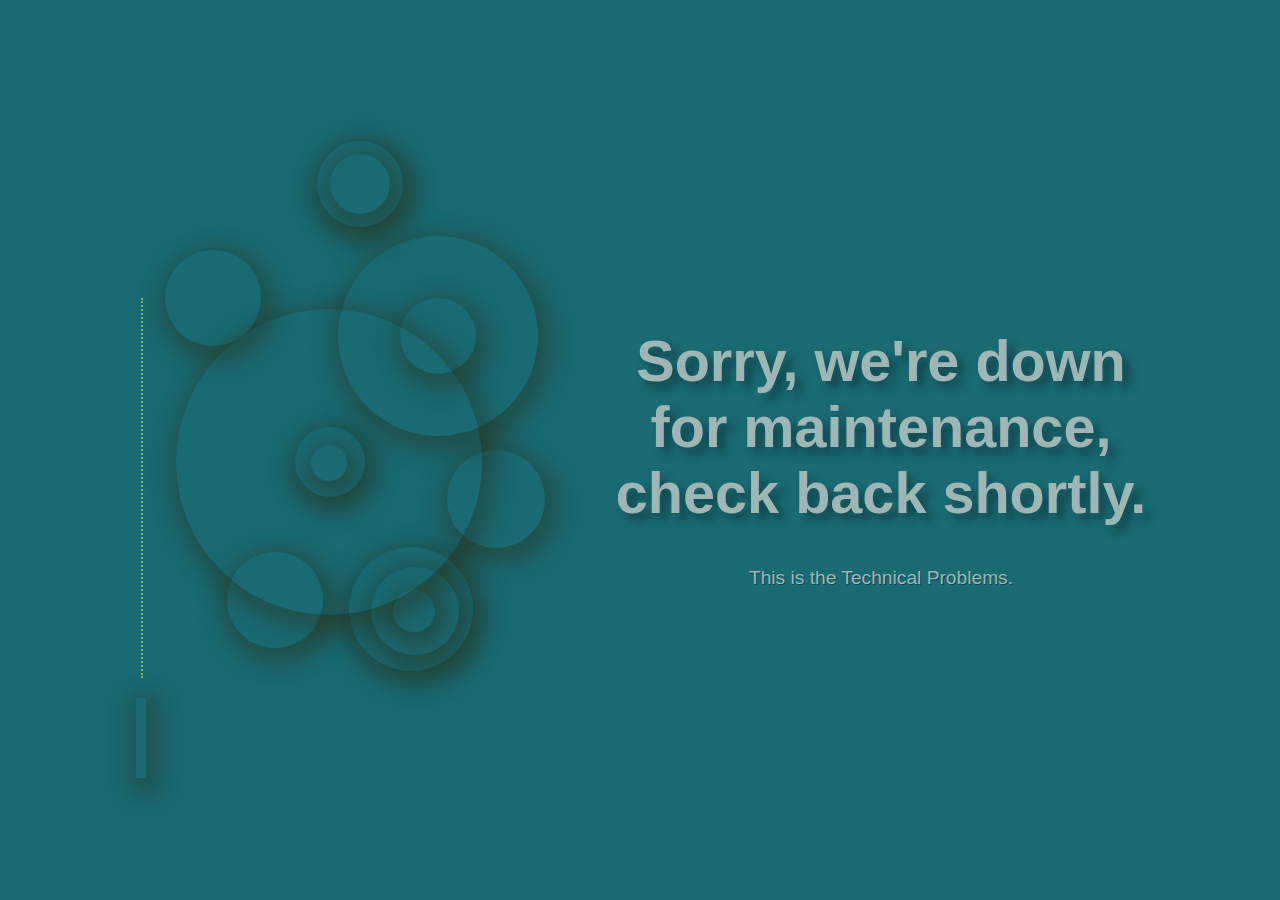
==== index.html @ 6f55f351 "Change whole website" ====
<!doctype html>
<html> 
<head> 
	<meta charset="utf-8" />
	<title>Technical works</title>
	<link href='http://fonts.googleapis.com/css?family=Anton' rel='stylesheet' type='text/css'>
	<style type="text/css">
		body{
	margin:0px;
	padding:0px;
	overflow:hidden;
	background: #196a73; /* Old browsers */
	background-image:url(https://labs.maryna.me/gears-system/noise.gif);
	height:100%;
}
#level{
	width:100%;
	height:1px;
	position:absolute;
	top:50%;
}
#content{
	text-align:center;
	margin-top:-327px;
}
#gears{
	width:478px;
	height:655px;
	position:relative;
	display:inline-block;
	vertical-align:middle;
}
#gears-static{
	background:url(https://labs.maryna.me/gears-system/gears.png) no-repeat -363px -903px;
	width:329px;
	height:602px;
	position:absolute;
	bottom:5px;
	right:0px;
	opacity:0.4;
}
#title{
	vertical-align:middle;
	color:#9EB7B5;
	width:43%;
	display:inline-block;
}
#title h1{
	font-family: 'PTSansNarrowBold', sans-serif;
	font-size:3.6em;
	text-shadow:rgba(0, 0, 0, 0.36) 7px 7px 10px;
}
#title p{
	font-family: sans-serif;
	font-size:1.2em;
	line-height:148%;
	text-shadow:rgba(0, 0, 0, 0.36) 1px 1px 0px;
}

.shadow{
	-webkit-box-shadow: 4px 7px 25px 10px rgba(43, 36, 0, 0.36);
	-moz-box-shadow: 4px 7px 25px 10px rgba(43, 36, 0, 0.36);
	box-shadow: 4px 7px 25px 10px rgba(43, 36, 0, 0.36);
}

/*gear-system-1*/
#gear15{
	background: url(https://labs.maryna.me/gears-system/gears.png) no-repeat 0 -993px; 
	width: 321px; 
	height: 321px;
	position:absolute;
	left:45px;
	top:179px;
	
	-webkit-animation: rotate-back 24000ms linear infinite;
	-moz-animation: rotate-back 24000ms linear infinite;
	-ms-animation: rotate-back 24000ms linear infinite;
	animation: rotate-back 24000ms linear infinite;
}
#shadow15{
	width:306px;
	height:306px;
	-webkit-border-radius:153px;
	-moz-border-radius:153px;
	border-radius:153px;
	position:absolute;
	left:52px;
	top:186px;
}
#gear14{
	background: url(https://labs.maryna.me/gears-system/gears.png) no-repeat 0 -856px; 
	width: 87px; 
	height: 87px;
	position:absolute;
	left:162px;
	top:296px;
}
#shadow14{
	width:70px;
	height:70px;
	-webkit-border-radius:35px;
	-moz-border-radius:35px;
	border-radius:35px;
	position:absolute;
	left:171px;
	top:304px;
}
#gear13{
	background: url(https://labs.maryna.me/gears-system/gears.png) no-repeat 0 -744px; 
	width: 62px; 
	height: 62px; 
	position:absolute;
	left:174px;
	top:309px;
	
	-webkit-animation: rotate 8000ms linear infinite;
	-moz-animation: rotate 8000ms linear infinite;
	-ms-animation: rotate 8000ms linear infinite;
	animation: rotate 8000ms linear infinite;
}
#shadow13{
	width:36px;
	height:36px;
	-webkit-border-radius:18px;
	-moz-border-radius:18px;
	border-radius:18px;
	position:absolute;
	left:187px;
	top:322px;
}

/*gear-system-2*/
#gear10{
	background: url(https://labs.maryna.me/gears-system/gears.png) no-repeat 0 -184px;
	width: 122px; 
	height: 122px;
	position:absolute;
	left:175px;
	top:0;
	
	-webkit-animation: rotate-back 8000ms linear infinite;
	-moz-animation: rotate-back 8000ms linear infinite;
	-ms-animation: rotate-back 8000ms linear infinite;
	animation: rotate-back 8000ms linear infinite;
}
#shadow10{
	width:86px;
	height:86px;
	-webkit-border-radius:43px;
	-moz-border-radius:43px;
	border-radius:43px;
	position:absolute;
	left:193px;
	top:18px;
}
#gear3{
	background: url(https://labs.maryna.me/gears-system/gears.png) no-repeat 0 -1493px;
	width: 85px; 
	height: 84px;
	position:absolute;
	left:194px;
	top:19px;
	
	-webkit-animation: rotate 10000ms linear infinite;
	-moz-animation: rotate 10000ms linear infinite;
	-ms-animation: rotate 10000ms linear infinite;
	animation: rotate 10000ms linear infinite;
}
#shadow3{
	width:60px;
	height:60px;
	-webkit-border-radius:30px;
	-moz-border-radius:30px;
	border-radius:30px;
	position:absolute;
	left:206px;
	top:31px;
}

/*gear-system-3*/
#gear9{
	background: url(https://labs.maryna.me/gears-system/gears.png) no-repeat -371px -280px; 
	width: 234px; 
	height: 234px;
	position:absolute;
	left:197px;
	top:96px;
	
	-webkit-animation: rotate 12000ms linear infinite;
	-moz-animation: rotate 12000ms linear infinite;
	-ms-animation: rotate 12000ms linear infinite;
	animation: rotate 12000ms linear infinite;
}
#shadow9{
	width:200px;
	height:200px;
	-webkit-border-radius:100px;
	-moz-border-radius:100px;
	border-radius:100px;
	position:absolute;
	left:214px;
	top:113px;
}
#gear7{
	background: url(https://labs.maryna.me/gears-system/gears.png) no-repeat -371px 0; 
	width: 108px; 
	height: 108px;
	position:absolute;
	left:260px;
	top:159px;
	
	-webkit-animation: rotate-back 10000ms linear infinite;
	-moz-animation: rotate-back 10000ms linear infinite;
	-ms-animation: rotate-back 10000ms linear infinite;
	animation: rotate-back 10000ms linear infinite;
}
#shadow7{
	width:76px;
	height:76px;
	-webkit-border-radius:38px;
	-moz-border-radius: 38px;
	border-radius: 38px;
	position:absolute;
	left:276px;
	top:175px;
}

/*gear-system-4*/
#gear6{
	background: url(https://labs.maryna.me/gears-system/gears.png) no-repeat 0 -1931px; 
	width: 134px; 
	height: 134px;
	position:absolute;
	left:305px;
	bottom:212px;
	
	-webkit-animation: rotate-back 10000ms linear infinite;
	-moz-animation: rotate-back 10000ms linear infinite;
	-ms-animation: rotate-back 10000ms linear infinite;
	animation: rotate-back 10000ms linear infinite;
}
#shadow6{
	width:98px;
	height:98px;
	-webkit-border-radius:49px;
	-moz-border-radius: 49px;
	border-radius: 49px;
	position:absolute;
	left:323px;
	bottom:230px;
}
#gear4{
	background: url(https://labs.maryna.me/gears-system/gears.png) no-repeat 0 -1627px; 
	width: 69px; 
	height: 69px;
	position:absolute;
	left:337px;
	bottom:245px;
	
	-webkit-animation: rotate-back 10000ms linear infinite;
	-moz-animation: rotate-back 10000ms linear infinite;
	-ms-animation: rotate-back 10000ms linear infinite;
	animation: rotate-back 10000ms linear infinite;
}

/*gear-system-5*/
#gear12{
	background: url(https://labs.maryna.me/gears-system/gears.png) no-repeat 0 -530px; 
	width: 164px; 
	height: 164px;
	position:absolute;
	left:208px;
	bottom:85px;
	
	-webkit-animation: rotate 8000ms linear infinite;
	-moz-animation: rotate 8000ms linear infinite;
	-ms-animation: rotate 8000ms linear infinite;
	animation: rotate 8000ms linear infinite;
}
#shadow12{
	width:124px;
	height:124px;
	-webkit-border-radius:62px;
	-moz-border-radius:62px;
	border-radius:62px;
	position:absolute;
	left:225px;
	bottom:107px;
}
#gear11{
	background: url(https://labs.maryna.me/gears-system/gears.png) no-repeat 0 -356px; 
	width: 125px; 
	height: 124px;
	position:absolute;
	left:228px;
	bottom:105px;
	
	-webkit-animation: rotate-back 10000ms linear infinite;
	-moz-animation: rotate-back 10000ms linear infinite;
	-ms-animation: rotate-back 10000ms linear infinite;
	animation: rotate-back 10000ms linear infinite;
}
#shadow11{
	width:88px;
	height:88px;
	-webkit-border-radius:44px;
	-moz-border-radius:44px;
	border-radius:44px;
	position:absolute;
	left:247px;
	bottom:123px;
}
#gear8{
	background: url(https://labs.maryna.me/gears-system/gears.png) no-repeat -371px -158px; 
	width: 72px; 
	height: 72px;
	position:absolute;
	left:254px;
	bottom:131px;
	
	-webkit-animation: rotate 6000ms linear infinite;
	-moz-animation: rotate 6000ms linear infinite;
	-ms-animation: rotate 6000ms linear infinite;
	animation: rotate 6000ms linear infinite;
}
#shadow8{
	width:42px;
	height:42px;
	-webkit-border-radius:21px;
	-moz-border-radius: 21px;
	border-radius: 21px;
	position:absolute;
	left:269px;
	bottom:146px;
}

/*gear1*/
#gear1{
	background: url(https://labs.maryna.me/gears-system/gears.png) no-repeat 0 0; 
	width: 135px; 
	height: 134px;
	position:absolute;
	left:83px;
	bottom:111px;
	
	-webkit-animation: rotate-back 10000ms linear infinite;
	-moz-animation: rotate-back 10000ms linear infinite;
	-ms-animation: rotate-back 10000ms linear infinite;
	animation: rotate-back 10000ms linear infinite;
}
#shadow1{
	width:96px;
	height:96px;
	-webkit-border-radius:48px;
	-moz-border-radius:48px;
	border-radius:48px;
	position:absolute;
	left:103px;
	bottom:130px;
}

/*gear-system-6*/
#gear5{
	background: url(https://labs.maryna.me/gears-system/gears.png) no-repeat 0 -1746px; 
	width: 134px; 
	height: 135px;
	position:absolute;
	left:22px;
	top:108px;
	
	-webkit-animation: rotate 10000ms linear infinite alternate;
	-moz-animation: rotate 10000ms linear infinite alternate;
	-ms-animation: rotate 10000ms linear infinite alternate;
	animation: rotate 10000ms linear infinite alternate;
}
#shadow5{
	width:96px;
	height:96px;
	-webkit-border-radius:48px;
	-moz-border-radius:48px;
	border-radius:48px;
	position:absolute;
	left:41px;
	top:127px;
}
#gear2{
	background: url(https://labs.maryna.me/gears-system/gears.png) no-repeat 0 -1364px; 
	width: 80px; 
	height: 79px;
	position:absolute;
	left:49px;
	top:136px;
	
	-webkit-animation: rotate-back 10000ms linear infinite alternate;
	-moz-animation: rotate-back 10000ms linear infinite alternate;
	-ms-animation: rotate-back 10000ms linear infinite alternate;
	animation: rotate-back 10000ms linear infinite alternate;
}

/*weight*/
#weight{
	background: url(https://labs.maryna.me/gears-system/gears.png) no-repeat -371px -564px; 
	width: 34px; 
	height: 92px;
	position:absolute;
	left:1px;
	bottom:0;
	
	-webkit-animation: up 10000ms linear infinite alternate;
	-moz-animation: up 10000ms linear infinite alternate;
	-ms-animation: up 10000ms linear infinite alternate;
	animation: up 10000ms linear infinite alternate;
}
#shadowweight{
	width:10px;
	height:80px;
	position:absolute;
	left:12px;
	bottom:0px;
	
	-webkit-animation: up 10000ms linear infinite alternate;
	-moz-animation: up 10000ms linear infinite alternate;
	-ms-animation: up 10000ms linear infinite alternate;
	animation: up 10000ms linear infinite alternate;
}

/*chain*/
#chain-circle{
	background: url(https://labs.maryna.me/gears-system/gears.png) no-repeat -371px -706px; 
	width:146px; 
	height:147px;
	position:absolute;
	left:17px;
	top:102px;
	
	-webkit-animation: rotate 10000ms linear infinite alternate;
	-moz-animation: rotate 10000ms linear infinite alternate;
	-ms-animation: rotate 10000ms linear infinite alternate;
	animation: rotate 10000ms linear infinite alternate;
}
#chain{
	width:1px;
	height:380px;
	border-left:2px dotted #C8D94A;
	position:absolute;
	left:17px;
	top:175px;
	opacity:0.7;
	
	-webkit-animation: collapse 10000ms linear infinite alternate;
	-moz-animation: collapse 10000ms linear infinite alternate;
	-ms-animation: collapse 10000ms linear infinite alternate;
	animation: collapse 10000ms linear infinite alternate;
}

/*ANIMATIONS*/
/*rotate*/
@keyframes "rotate" {
 from {
    -webkit-transform: rotate(0deg);
   	-moz-transform: rotate(0deg);
   	-o-transform: rotate(0deg);
   	-ms-transform: rotate(0deg);
   	transform: rotate(0deg);
 }
 to {
    -webkit-transform: rotate(360deg);
   	-moz-transform: rotate(360deg);
   	-o-transform: rotate(360deg);
   	-ms-transform: rotate(360deg);
   	transform: rotate(360deg);
 }
}

@-moz-keyframes rotate {
 from {
   -moz-transform: rotate(0deg);
   transform: rotate(0deg);
 }
 to {
   -moz-transform: rotate(360deg);
   transform: rotate(360deg);
 }
}

@-webkit-keyframes "rotate" {
 from {
   -webkit-transform: rotate(0deg);
   transform: rotate(0deg);
 }
 to {
   -webkit-transform: rotate(360deg);
   transform: rotate(360deg);
 }
}

@-ms-keyframes "rotate" {
 from {
   -ms-transform: rotate(0deg);
   transform: rotate(0deg);
 }
 to {
   -ms-transform: rotate(360deg);
   transform: rotate(360deg);
 }
}

@-o-keyframes "rotate" {
 from {
   -o-transform: rotate(0deg);
   transform: rotate(0deg);
 }
 to {
   -o-transform: rotate(360deg);
   transform: rotate(360deg);
 }
}
/*rotate-back*/
@keyframes "rotate-back" {
 from {
    -webkit-transform: rotate(0deg);
   	-moz-transform: rotate(0deg);
   	-o-transform: rotate(0deg);
   	-ms-transform: rotate(0deg);
   	transform: rotate(0deg);
 }
 to {
    -webkit-transform: rotate(-360deg);
   	-moz-transform: rotate(-360deg);
   	-o-transform: rotate(-360deg);
   	-ms-transform: rotate(-360deg);
   	transform: rotate(-360deg);
 }
}

@-moz-keyframes rotate-back {
 from {
   -moz-transform: rotate(0deg);
   transform: rotate(0deg);
 }
 to {
   -moz-transform: rotate(-360deg);
   transform: rotate(-360deg);
 }
}

@-webkit-keyframes "rotate-back" {
 from {
   -webkit-transform: rotate(0deg);
   transform: rotate(0deg);
 }
 to {
   -webkit-transform: rotate(-360deg);
   transform: rotate(-360deg);
 }
}

@-ms-keyframes "rotate-back" {
 from {
   -ms-transform: rotate(0deg);
   transform: rotate(0deg);
 }
 to {
   -ms-transform: rotate(-360deg);
   transform: rotate(-360deg);
 }
}

@-o-keyframes "rotate-back" {
 from {
   -o-transform: rotate(0deg);
   transform: rotate(0deg);
 }
 to {
   -o-transform: rotate(-360deg);
   transform: rotate(-360deg);
 }
}
/*weight up*/
@keyframes "up" {
 from {
    bottom: 0px;
 }
 to {
    bottom: 340px;
 }
}

@-moz-keyframes up {
 from {
   bottom: 0px;
 }
 to {
   bottom: 340px;
 }
}

@-webkit-keyframes "up" {
 from {
   bottom: 0px;
 }
 to {
   bottom: 340px;
 }
}

@-ms-keyframes "up" {
 from {
   bottom: 0px;
 }
 to {
   bottom: 340px;
 }
}

@-o-keyframes "up" {
 from {
   bottom: 0px;
 }
 to {
   bottom: 340px;
 }
}
/*chain up and down*/
@keyframes "collapse" {
 from {
    height: 387px;
 }
 to {
    height: 48px;
 }
}

@-moz-keyframes collapse {
 from {
   height: 387px;
 }
 to {
   height: 48px;
 }
}

@-webkit-keyframes "collapse" {
 from {
   height: 387px;
 }
 to {
   height: 48px;
 }
}

@-ms-keyframes "collapse" {
 from {
   height: 387px;
 }
 to {
   height: 48px;
 }
}

@-o-keyframes "collapse" {
 from {
   height: 387px;
 }
 to {
   height: 48px;
 }
}

/* Generated by Font Squirrel (http://www.fontsquirrel.com) on March 31, 2012 09:35:53 AM America/New_York */
@font-face {
    font-family: 'PTSansNarrowBold';
    src: url('font-under-maintenance/PTN77F-webfont.eot');
    src: url('font-under-maintenance/PTN77F-webfont.eot?#iefix') format('embedded-opentype'),
         url('font-under-maintenance/PTN77F-webfont.woff') format('woff'),
         url('font-under-maintenance/PTN77F-webfont.ttf') format('truetype'),
         url('font-under-maintenance/PTN77F-webfont.svg#PTSansNarrowBold') format('svg');
    font-weight: normal;
    font-style: normal;
}
	</style>
</head> 
<body>
	<div id="level">
		<div id="content">
			<div id="gears">
				<div id="gears-static"></div>
				<div id="gear-system-1">
					<div class="shadow" id="shadow15"></div>
					<div id="gear15"></div>
					<div class="shadow" id="shadow14"></div>
					<div id="gear14"></div>
					<div class="shadow" id="shadow13"></div>
					<div id="gear13"></div>
				</div>
				<div id="gear-system-2">
					<div class="shadow" id="shadow10"></div>
					<div id="gear10"></div>
					<div class="shadow" id="shadow3"></div>
					<div id="gear3"></div>
				</div>
				<div id="gear-system-3">
					<div class="shadow" id="shadow9"></div>
					<div id="gear9"></div>
					<div class="shadow" id="shadow7"></div>
					<div id="gear7"></div>
				</div>
				<div id="gear-system-4">
					<div class="shadow" id="shadow6"></div>
					<div id="gear6"></div>
					<div id="gear4"></div>
				</div>
				<div id="gear-system-5">
					<div class="shadow" id="shadow12"></div>
					<div id="gear12"></div>
					<div class="shadow" id="shadow11"></div>
					<div id="gear11"></div>
					<div class="shadow" id="shadow8"></div>
					<div id="gear8"></div>
				</div>
				<div class="shadow" id="shadow1"></div>
				<div id="gear1"></div>
				<div id="gear-system-6">
					<div class="shadow" id="shadow5"></div>
					<div id="gear5"></div>
					<div id="gear2"></div>
				</div>
				<div class="shadow" id="shadowweight"></div>
				<div id="chain-circle"></div>
				<div id="chain"></div>
				<div id="weight"></div>
			</div>
			<div id="title">
				<h1>Sorry, we're down for maintenance, <br />check back shortly.</h1>
				<p>This is the Technical Problems.</p>
			</div>
		</div>
	</div>
</body>
</html>
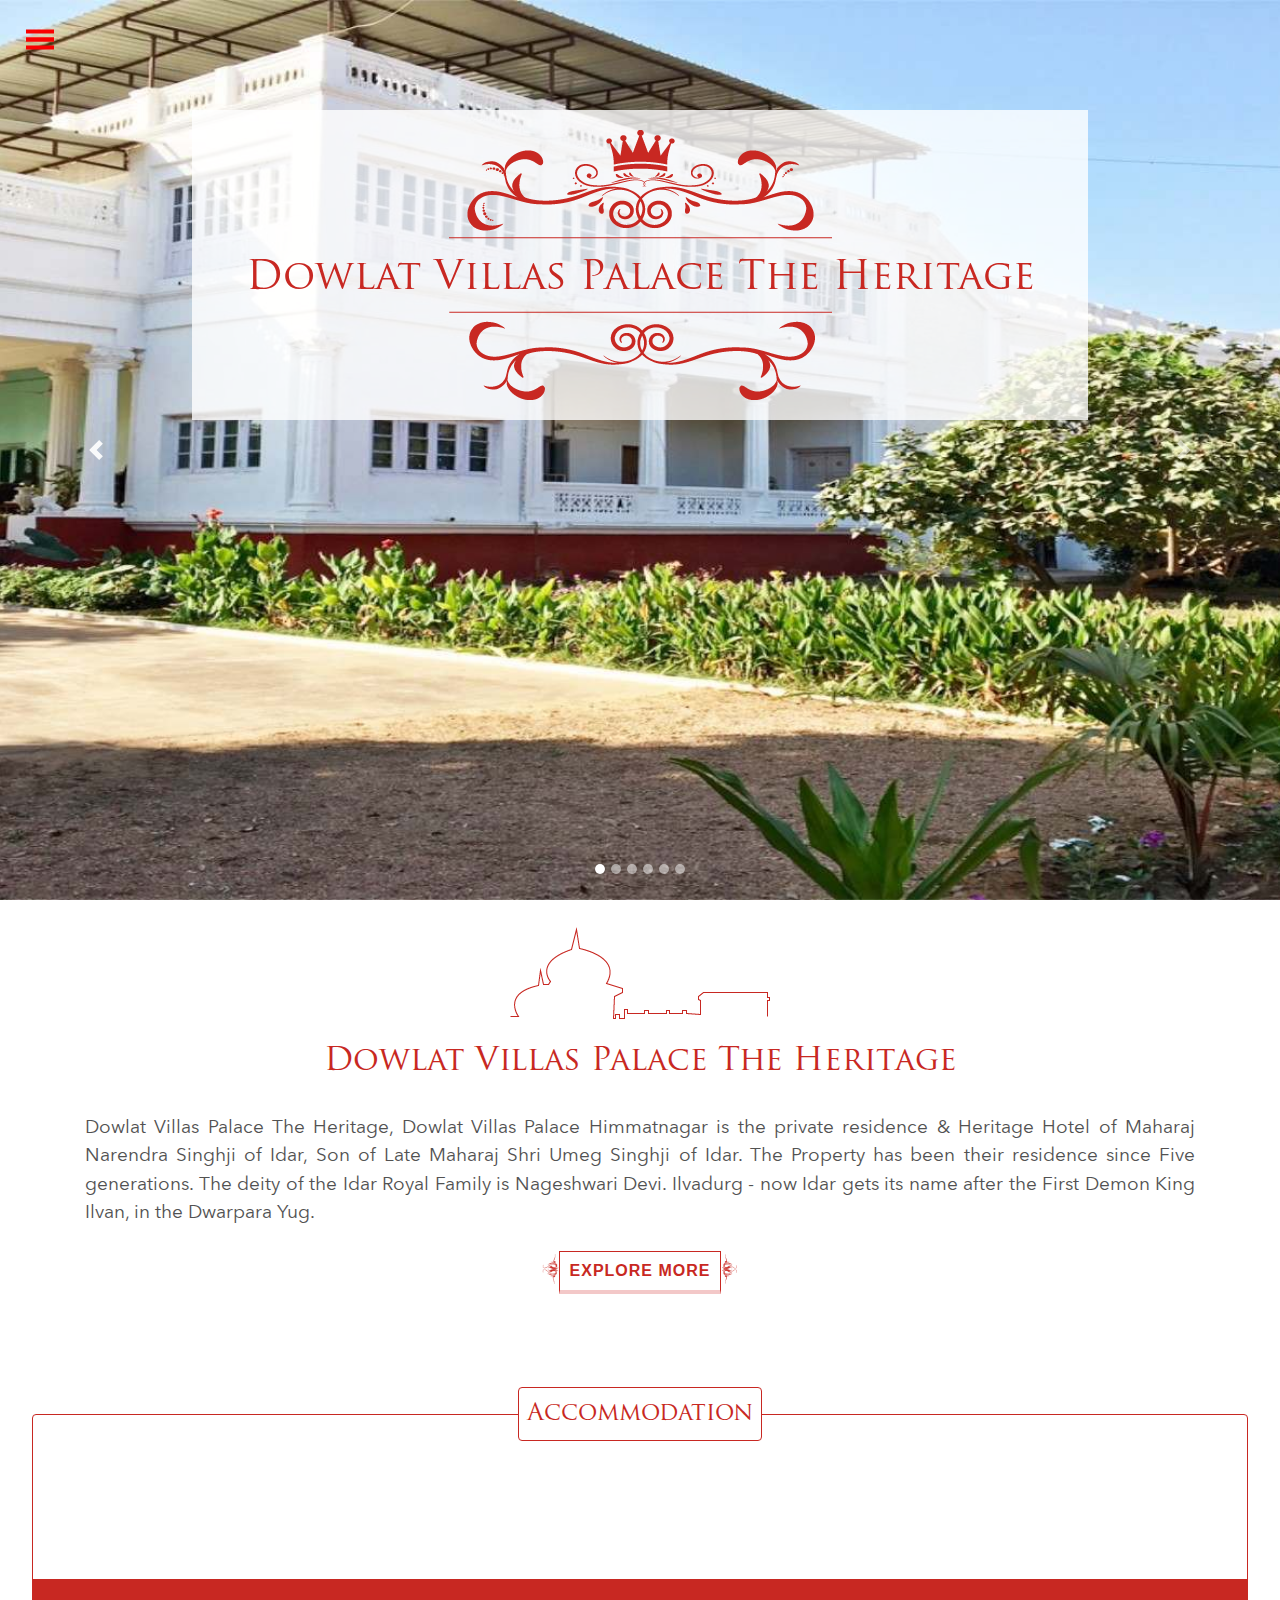
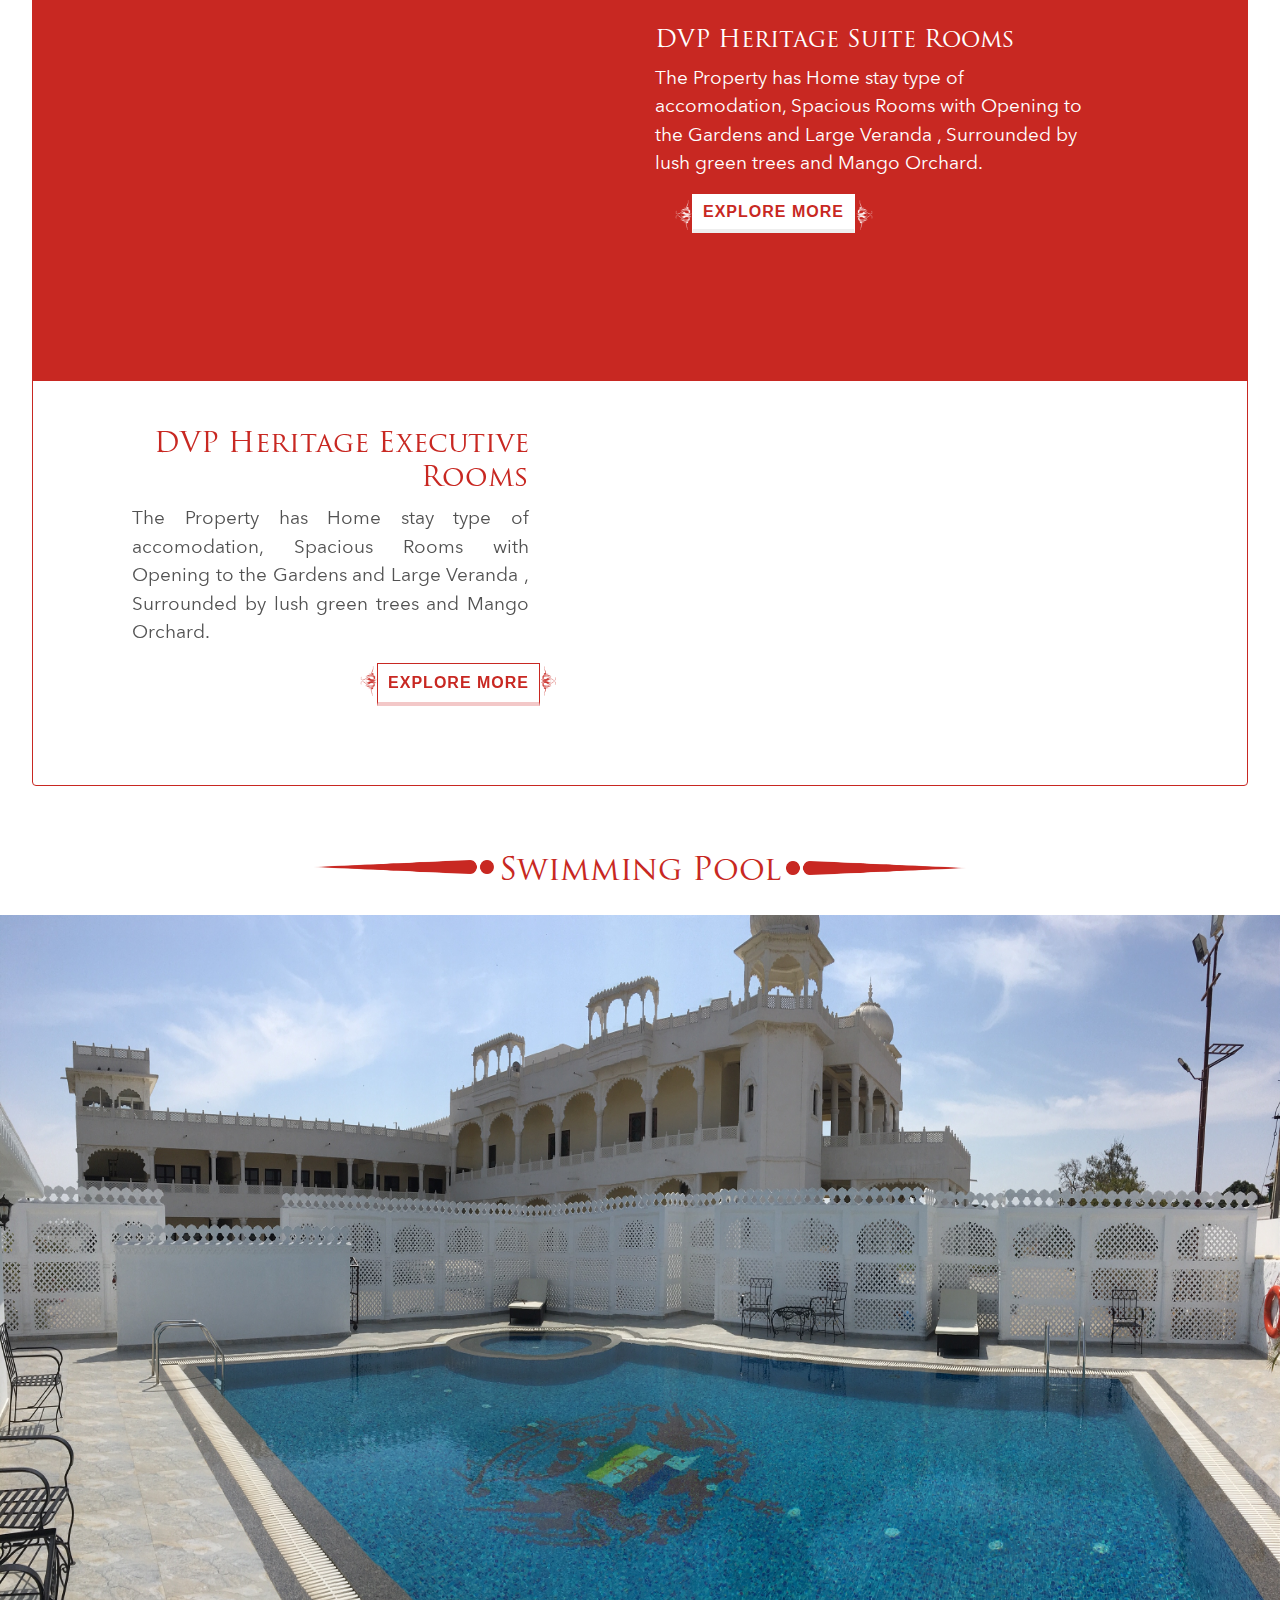
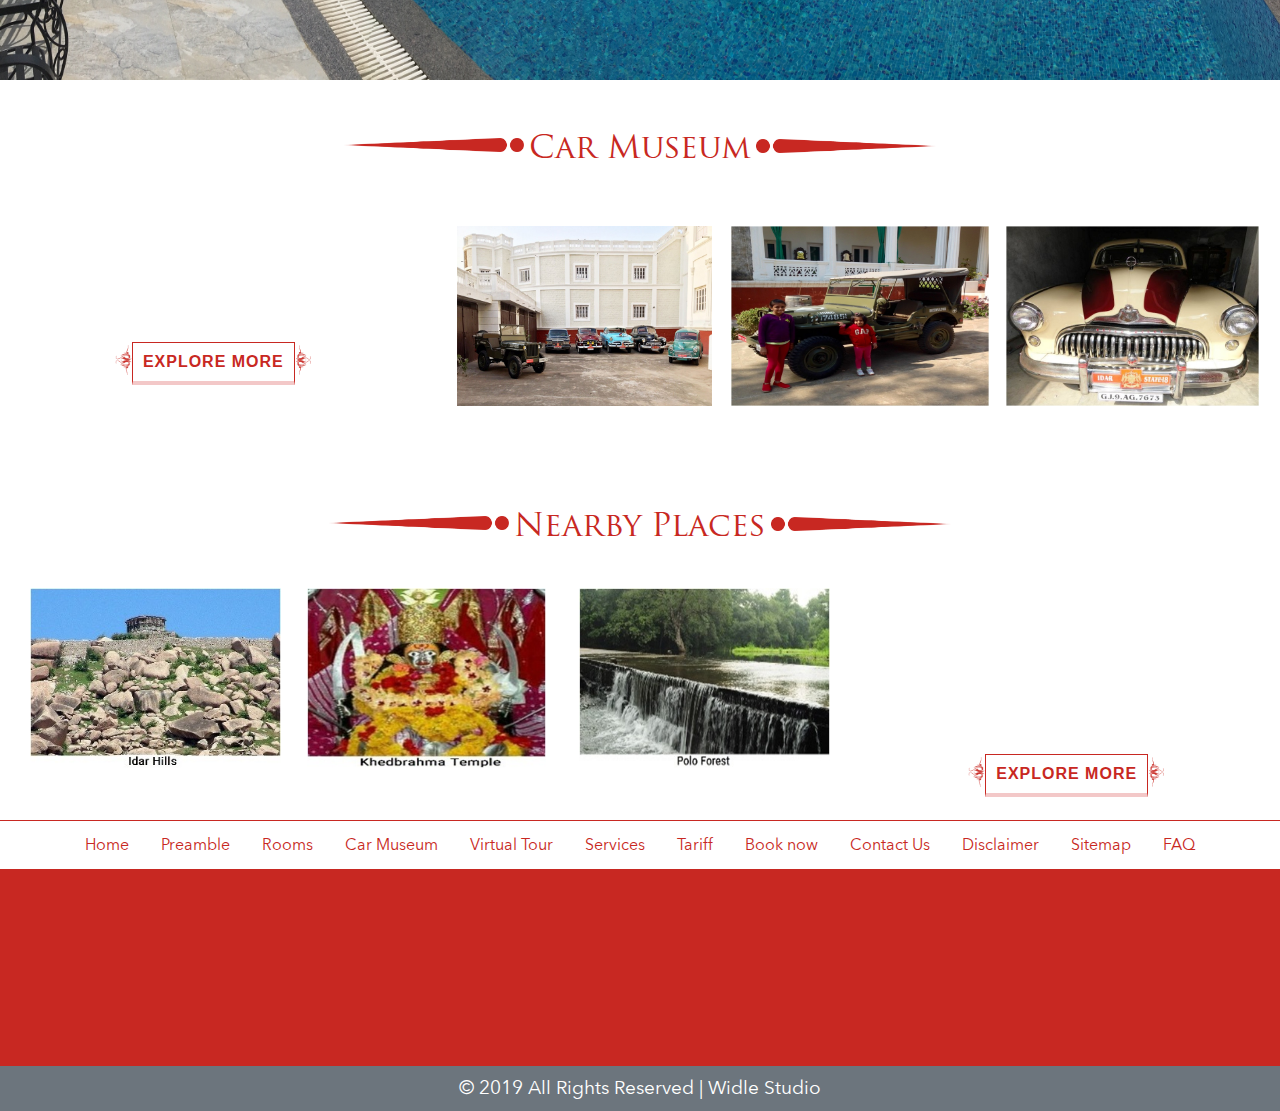
==== commit df68b6e0: "main page" ====
--- a/index.html
+++ b/index.html
@@ -1,741 +1,503 @@
 
-<!doctype html>
-<html> 
-<head> 
-	<meta charset="utf-8" />
-	<title>Technical works</title>
-	<link href='http://fonts.googleapis.com/css?family=Anton' rel='stylesheet' type='text/css'>
-	<style type="text/css">
-		body{
-	margin:0px;
-	padding:0px;
-	overflow:hidden;
-	background: #196a73; /* Old browsers */
-	background-image:url(https://labs.maryna.me/gears-system/noise.gif);
-	height:100%;
-}
-#level{
-	width:100%;
-	height:1px;
-	position:absolute;
-	top:50%;
-}
-#content{
-	text-align:center;
-	margin-top:-327px;
-}
-#gears{
-	width:478px;
-	height:655px;
-	position:relative;
-	display:inline-block;
-	vertical-align:middle;
-}
-#gears-static{
-	background:url(https://labs.maryna.me/gears-system/gears.png) no-repeat -363px -903px;
-	width:329px;
-	height:602px;
-	position:absolute;
-	bottom:5px;
-	right:0px;
-	opacity:0.4;
-}
-#title{
-	vertical-align:middle;
-	color:#9EB7B5;
-	width:43%;
-	display:inline-block;
-}
-#title h1{
-	font-family: 'PTSansNarrowBold', sans-serif;
-	font-size:3.6em;
-	text-shadow:rgba(0, 0, 0, 0.36) 7px 7px 10px;
-}
-#title p{
-	font-family: sans-serif;
-	font-size:1.2em;
-	line-height:148%;
-	text-shadow:rgba(0, 0, 0, 0.36) 1px 1px 0px;
-}
-
-.shadow{
-	-webkit-box-shadow: 4px 7px 25px 10px rgba(43, 36, 0, 0.36);
-	-moz-box-shadow: 4px 7px 25px 10px rgba(43, 36, 0, 0.36);
-	box-shadow: 4px 7px 25px 10px rgba(43, 36, 0, 0.36);
-}
-
-/*gear-system-1*/
-#gear15{
-	background: url(https://labs.maryna.me/gears-system/gears.png) no-repeat 0 -993px; 
-	width: 321px; 
-	height: 321px;
-	position:absolute;
-	left:45px;
-	top:179px;
-	
-	-webkit-animation: rotate-back 24000ms linear infinite;
-	-moz-animation: rotate-back 24000ms linear infinite;
-	-ms-animation: rotate-back 24000ms linear infinite;
-	animation: rotate-back 24000ms linear infinite;
-}
-#shadow15{
-	width:306px;
-	height:306px;
-	-webkit-border-radius:153px;
-	-moz-border-radius:153px;
-	border-radius:153px;
-	position:absolute;
-	left:52px;
-	top:186px;
-}
-#gear14{
-	background: url(https://labs.maryna.me/gears-system/gears.png) no-repeat 0 -856px; 
-	width: 87px; 
-	height: 87px;
-	position:absolute;
-	left:162px;
-	top:296px;
-}
-#shadow14{
-	width:70px;
-	height:70px;
-	-webkit-border-radius:35px;
-	-moz-border-radius:35px;
-	border-radius:35px;
-	position:absolute;
-	left:171px;
-	top:304px;
-}
-#gear13{
-	background: url(https://labs.maryna.me/gears-system/gears.png) no-repeat 0 -744px; 
-	width: 62px; 
-	height: 62px; 
-	position:absolute;
-	left:174px;
-	top:309px;
-	
-	-webkit-animation: rotate 8000ms linear infinite;
-	-moz-animation: rotate 8000ms linear infinite;
-	-ms-animation: rotate 8000ms linear infinite;
-	animation: rotate 8000ms linear infinite;
-}
-#shadow13{
-	width:36px;
-	height:36px;
-	-webkit-border-radius:18px;
-	-moz-border-radius:18px;
-	border-radius:18px;
-	position:absolute;
-	left:187px;
-	top:322px;
-}
-
-/*gear-system-2*/
-#gear10{
-	background: url(https://labs.maryna.me/gears-system/gears.png) no-repeat 0 -184px;
-	width: 122px; 
-	height: 122px;
-	position:absolute;
-	left:175px;
-	top:0;
-	
-	-webkit-animation: rotate-back 8000ms linear infinite;
-	-moz-animation: rotate-back 8000ms linear infinite;
-	-ms-animation: rotate-back 8000ms linear infinite;
-	animation: rotate-back 8000ms linear infinite;
-}
-#shadow10{
-	width:86px;
-	height:86px;
-	-webkit-border-radius:43px;
-	-moz-border-radius:43px;
-	border-radius:43px;
-	position:absolute;
-	left:193px;
-	top:18px;
-}
-#gear3{
-	background: url(https://labs.maryna.me/gears-system/gears.png) no-repeat 0 -1493px;
-	width: 85px; 
-	height: 84px;
-	position:absolute;
-	left:194px;
-	top:19px;
-	
-	-webkit-animation: rotate 10000ms linear infinite;
-	-moz-animation: rotate 10000ms linear infinite;
-	-ms-animation: rotate 10000ms linear infinite;
-	animation: rotate 10000ms linear infinite;
-}
-#shadow3{
-	width:60px;
-	height:60px;
-	-webkit-border-radius:30px;
-	-moz-border-radius:30px;
-	border-radius:30px;
-	position:absolute;
-	left:206px;
-	top:31px;
-}
-
-/*gear-system-3*/
-#gear9{
-	background: url(https://labs.maryna.me/gears-system/gears.png) no-repeat -371px -280px; 
-	width: 234px; 
-	height: 234px;
-	position:absolute;
-	left:197px;
-	top:96px;
-	
-	-webkit-animation: rotate 12000ms linear infinite;
-	-moz-animation: rotate 12000ms linear infinite;
-	-ms-animation: rotate 12000ms linear infinite;
-	animation: rotate 12000ms linear infinite;
-}
-#shadow9{
-	width:200px;
-	height:200px;
-	-webkit-border-radius:100px;
-	-moz-border-radius:100px;
-	border-radius:100px;
-	position:absolute;
-	left:214px;
-	top:113px;
-}
-#gear7{
-	background: url(https://labs.maryna.me/gears-system/gears.png) no-repeat -371px 0; 
-	width: 108px; 
-	height: 108px;
-	position:absolute;
-	left:260px;
-	top:159px;
-	
-	-webkit-animation: rotate-back 10000ms linear infinite;
-	-moz-animation: rotate-back 10000ms linear infinite;
-	-ms-animation: rotate-back 10000ms linear infinite;
-	animation: rotate-back 10000ms linear infinite;
-}
-#shadow7{
-	width:76px;
-	height:76px;
-	-webkit-border-radius:38px;
-	-moz-border-radius: 38px;
-	border-radius: 38px;
-	position:absolute;
-	left:276px;
-	top:175px;
-}
-
-/*gear-system-4*/
-#gear6{
-	background: url(https://labs.maryna.me/gears-system/gears.png) no-repeat 0 -1931px; 
-	width: 134px; 
-	height: 134px;
-	position:absolute;
-	left:305px;
-	bottom:212px;
-	
-	-webkit-animation: rotate-back 10000ms linear infinite;
-	-moz-animation: rotate-back 10000ms linear infinite;
-	-ms-animation: rotate-back 10000ms linear infinite;
-	animation: rotate-back 10000ms linear infinite;
-}
-#shadow6{
-	width:98px;
-	height:98px;
-	-webkit-border-radius:49px;
-	-moz-border-radius: 49px;
-	border-radius: 49px;
-	position:absolute;
-	left:323px;
-	bottom:230px;
-}
-#gear4{
-	background: url(https://labs.maryna.me/gears-system/gears.png) no-repeat 0 -1627px; 
-	width: 69px; 
-	height: 69px;
-	position:absolute;
-	left:337px;
-	bottom:245px;
-	
-	-webkit-animation: rotate-back 10000ms linear infinite;
-	-moz-animation: rotate-back 10000ms linear infinite;
-	-ms-animation: rotate-back 10000ms linear infinite;
-	animation: rotate-back 10000ms linear infinite;
-}
-
-/*gear-system-5*/
-#gear12{
-	background: url(https://labs.maryna.me/gears-system/gears.png) no-repeat 0 -530px; 
-	width: 164px; 
-	height: 164px;
-	position:absolute;
-	left:208px;
-	bottom:85px;
-	
-	-webkit-animation: rotate 8000ms linear infinite;
-	-moz-animation: rotate 8000ms linear infinite;
-	-ms-animation: rotate 8000ms linear infinite;
-	animation: rotate 8000ms linear infinite;
-}
-#shadow12{
-	width:124px;
-	height:124px;
-	-webkit-border-radius:62px;
-	-moz-border-radius:62px;
-	border-radius:62px;
-	position:absolute;
-	left:225px;
-	bottom:107px;
-}
-#gear11{
-	background: url(https://labs.maryna.me/gears-system/gears.png) no-repeat 0 -356px; 
-	width: 125px; 
-	height: 124px;
-	position:absolute;
-	left:228px;
-	bottom:105px;
-	
-	-webkit-animation: rotate-back 10000ms linear infinite;
-	-moz-animation: rotate-back 10000ms linear infinite;
-	-ms-animation: rotate-back 10000ms linear infinite;
-	animation: rotate-back 10000ms linear infinite;
-}
-#shadow11{
-	width:88px;
-	height:88px;
-	-webkit-border-radius:44px;
-	-moz-border-radius:44px;
-	border-radius:44px;
-	position:absolute;
-	left:247px;
-	bottom:123px;
-}
-#gear8{
-	background: url(https://labs.maryna.me/gears-system/gears.png) no-repeat -371px -158px; 
-	width: 72px; 
-	height: 72px;
-	position:absolute;
-	left:254px;
-	bottom:131px;
-	
-	-webkit-animation: rotate 6000ms linear infinite;
-	-moz-animation: rotate 6000ms linear infinite;
-	-ms-animation: rotate 6000ms linear infinite;
-	animation: rotate 6000ms linear infinite;
-}
-#shadow8{
-	width:42px;
-	height:42px;
-	-webkit-border-radius:21px;
-	-moz-border-radius: 21px;
-	border-radius: 21px;
-	position:absolute;
-	left:269px;
-	bottom:146px;
-}
-
-/*gear1*/
-#gear1{
-	background: url(https://labs.maryna.me/gears-system/gears.png) no-repeat 0 0; 
-	width: 135px; 
-	height: 134px;
-	position:absolute;
-	left:83px;
-	bottom:111px;
-	
-	-webkit-animation: rotate-back 10000ms linear infinite;
-	-moz-animation: rotate-back 10000ms linear infinite;
-	-ms-animation: rotate-back 10000ms linear infinite;
-	animation: rotate-back 10000ms linear infinite;
-}
-#shadow1{
-	width:96px;
-	height:96px;
-	-webkit-border-radius:48px;
-	-moz-border-radius:48px;
-	border-radius:48px;
-	position:absolute;
-	left:103px;
-	bottom:130px;
-}
-
-/*gear-system-6*/
-#gear5{
-	background: url(https://labs.maryna.me/gears-system/gears.png) no-repeat 0 -1746px; 
-	width: 134px; 
-	height: 135px;
-	position:absolute;
-	left:22px;
-	top:108px;
-	
-	-webkit-animation: rotate 10000ms linear infinite alternate;
-	-moz-animation: rotate 10000ms linear infinite alternate;
-	-ms-animation: rotate 10000ms linear infinite alternate;
-	animation: rotate 10000ms linear infinite alternate;
-}
-#shadow5{
-	width:96px;
-	height:96px;
-	-webkit-border-radius:48px;
-	-moz-border-radius:48px;
-	border-radius:48px;
-	position:absolute;
-	left:41px;
-	top:127px;
-}
-#gear2{
-	background: url(https://labs.maryna.me/gears-system/gears.png) no-repeat 0 -1364px; 
-	width: 80px; 
-	height: 79px;
-	position:absolute;
-	left:49px;
-	top:136px;
-	
-	-webkit-animation: rotate-back 10000ms linear infinite alternate;
-	-moz-animation: rotate-back 10000ms linear infinite alternate;
-	-ms-animation: rotate-back 10000ms linear infinite alternate;
-	animation: rotate-back 10000ms linear infinite alternate;
-}
-
-/*weight*/
-#weight{
-	background: url(https://labs.maryna.me/gears-system/gears.png) no-repeat -371px -564px; 
-	width: 34px; 
-	height: 92px;
-	position:absolute;
-	left:1px;
-	bottom:0;
-	
-	-webkit-animation: up 10000ms linear infinite alternate;
-	-moz-animation: up 10000ms linear infinite alternate;
-	-ms-animation: up 10000ms linear infinite alternate;
-	animation: up 10000ms linear infinite alternate;
-}
-#shadowweight{
-	width:10px;
-	height:80px;
-	position:absolute;
-	left:12px;
-	bottom:0px;
-	
-	-webkit-animation: up 10000ms linear infinite alternate;
-	-moz-animation: up 10000ms linear infinite alternate;
-	-ms-animation: up 10000ms linear infinite alternate;
-	animation: up 10000ms linear infinite alternate;
-}
-
-/*chain*/
-#chain-circle{
-	background: url(https://labs.maryna.me/gears-system/gears.png) no-repeat -371px -706px; 
-	width:146px; 
-	height:147px;
-	position:absolute;
-	left:17px;
-	top:102px;
-	
-	-webkit-animation: rotate 10000ms linear infinite alternate;
-	-moz-animation: rotate 10000ms linear infinite alternate;
-	-ms-animation: rotate 10000ms linear infinite alternate;
-	animation: rotate 10000ms linear infinite alternate;
-}
-#chain{
-	width:1px;
-	height:380px;
-	border-left:2px dotted #C8D94A;
-	position:absolute;
-	left:17px;
-	top:175px;
-	opacity:0.7;
-	
-	-webkit-animation: collapse 10000ms linear infinite alternate;
-	-moz-animation: collapse 10000ms linear infinite alternate;
-	-ms-animation: collapse 10000ms linear infinite alternate;
-	animation: collapse 10000ms linear infinite alternate;
-}
-
-/*ANIMATIONS*/
-/*rotate*/
-@keyframes "rotate" {
- from {
-    -webkit-transform: rotate(0deg);
-   	-moz-transform: rotate(0deg);
-   	-o-transform: rotate(0deg);
-   	-ms-transform: rotate(0deg);
-   	transform: rotate(0deg);
- }
- to {
-    -webkit-transform: rotate(360deg);
-   	-moz-transform: rotate(360deg);
-   	-o-transform: rotate(360deg);
-   	-ms-transform: rotate(360deg);
-   	transform: rotate(360deg);
- }
-}
-
-@-moz-keyframes rotate {
- from {
-   -moz-transform: rotate(0deg);
-   transform: rotate(0deg);
- }
- to {
-   -moz-transform: rotate(360deg);
-   transform: rotate(360deg);
- }
-}
-
-@-webkit-keyframes "rotate" {
- from {
-   -webkit-transform: rotate(0deg);
-   transform: rotate(0deg);
- }
- to {
-   -webkit-transform: rotate(360deg);
-   transform: rotate(360deg);
- }
-}
-
-@-ms-keyframes "rotate" {
- from {
-   -ms-transform: rotate(0deg);
-   transform: rotate(0deg);
- }
- to {
-   -ms-transform: rotate(360deg);
-   transform: rotate(360deg);
- }
-}
-
-@-o-keyframes "rotate" {
- from {
-   -o-transform: rotate(0deg);
-   transform: rotate(0deg);
- }
- to {
-   -o-transform: rotate(360deg);
-   transform: rotate(360deg);
- }
-}
-/*rotate-back*/
-@keyframes "rotate-back" {
- from {
-    -webkit-transform: rotate(0deg);
-   	-moz-transform: rotate(0deg);
-   	-o-transform: rotate(0deg);
-   	-ms-transform: rotate(0deg);
-   	transform: rotate(0deg);
- }
- to {
-    -webkit-transform: rotate(-360deg);
-   	-moz-transform: rotate(-360deg);
-   	-o-transform: rotate(-360deg);
-   	-ms-transform: rotate(-360deg);
-   	transform: rotate(-360deg);
- }
-}
-
-@-moz-keyframes rotate-back {
- from {
-   -moz-transform: rotate(0deg);
-   transform: rotate(0deg);
- }
- to {
-   -moz-transform: rotate(-360deg);
-   transform: rotate(-360deg);
- }
-}
-
-@-webkit-keyframes "rotate-back" {
- from {
-   -webkit-transform: rotate(0deg);
-   transform: rotate(0deg);
- }
- to {
-   -webkit-transform: rotate(-360deg);
-   transform: rotate(-360deg);
- }
-}
-
-@-ms-keyframes "rotate-back" {
- from {
-   -ms-transform: rotate(0deg);
-   transform: rotate(0deg);
- }
- to {
-   -ms-transform: rotate(-360deg);
-   transform: rotate(-360deg);
- }
-}
-
-@-o-keyframes "rotate-back" {
- from {
-   -o-transform: rotate(0deg);
-   transform: rotate(0deg);
- }
- to {
-   -o-transform: rotate(-360deg);
-   transform: rotate(-360deg);
- }
-}
-/*weight up*/
-@keyframes "up" {
- from {
-    bottom: 0px;
- }
- to {
-    bottom: 340px;
- }
-}
-
-@-moz-keyframes up {
- from {
-   bottom: 0px;
- }
- to {
-   bottom: 340px;
- }
-}
-
-@-webkit-keyframes "up" {
- from {
-   bottom: 0px;
- }
- to {
-   bottom: 340px;
- }
-}
-
-@-ms-keyframes "up" {
- from {
-   bottom: 0px;
- }
- to {
-   bottom: 340px;
- }
-}
-
-@-o-keyframes "up" {
- from {
-   bottom: 0px;
- }
- to {
-   bottom: 340px;
- }
-}
-/*chain up and down*/
-@keyframes "collapse" {
- from {
-    height: 387px;
- }
- to {
-    height: 48px;
- }
-}
-
-@-moz-keyframes collapse {
- from {
-   height: 387px;
- }
- to {
-   height: 48px;
- }
-}
-
-@-webkit-keyframes "collapse" {
- from {
-   height: 387px;
- }
- to {
-   height: 48px;
- }
-}
-
-@-ms-keyframes "collapse" {
- from {
-   height: 387px;
- }
- to {
-   height: 48px;
- }
-}
-
-@-o-keyframes "collapse" {
- from {
-   height: 387px;
- }
- to {
-   height: 48px;
- }
-}
-
-/* Generated by Font Squirrel (http://www.fontsquirrel.com) on March 31, 2012 09:35:53 AM America/New_York */
-@font-face {
-    font-family: 'PTSansNarrowBold';
-    src: url('font-under-maintenance/PTN77F-webfont.eot');
-    src: url('font-under-maintenance/PTN77F-webfont.eot?#iefix') format('embedded-opentype'),
-         url('font-under-maintenance/PTN77F-webfont.woff') format('woff'),
-         url('font-under-maintenance/PTN77F-webfont.ttf') format('truetype'),
-         url('font-under-maintenance/PTN77F-webfont.svg#PTSansNarrowBold') format('svg');
-    font-weight: normal;
-    font-style: normal;
-}
-	</style>
-</head> 
+<!DOCTYPE html>
+<html lang="en">
+
+<head>
+    <meta charset="UTF-8">
+    <meta name="viewport" content="width=device-width, initial-scale=1.0">
+    <meta http-equiv="X-UA-Compatible" content="ie=edge">
+    <title>Dowlat Villas Palace Heritage </title>
+    <link rel="icon" href="favicon.ico" type="image/x-icon">
+    <meta name="description" content="Dowlat Villas Palace The Heritage, Dowlat Villas Palace Himmatnagar is the private residence &amp; Heritage Hotel of Maharaj Narendra Singhji of Idar, Son of Late Maharaj Shri Umeg Singhji of Idar."/>
+    <meta name="keywords" content="dowlat villas palace,dowlat villas palace the heritage,dowlat villas palace idar,dowlat villas palace himmatnagar gujarat,dowlat villas palace wikipedia,dowlat villas palace the heritage himmatnagar gujarat,dowlat villas palace himatnagar gujarat,dowlat villas palace mahavirnagar himmatnagar,dowlat villas
+        ,dowlat villas palace himatnagar"/>
+    <meta name="google-site-verification" content="PXb9BDiwChoZxJvCJrlMYT2xaS7VnYl-scWGtTo9Gdc"/>
+    <link rel="stylesheet" href="style.css">
+    <!-- Latest compiled and minified CSS -->
+    <link rel="stylesheet" href="https://maxcdn.bootstrapcdn.com/bootstrap/4.3.1/css/bootstrap.min.css">
+    <!-- jQuery library -->
+    <script src="https://ajax.googleapis.com/ajax/libs/jquery/3.4.1/jquery.min.js"></script>
+    <!-- Popper JS -->
+    <script src="https://cdnjs.cloudflare.com/ajax/libs/popper.js/1.14.7/umd/popper.min.js"></script>
+    <!-- Latest compiled JavaScript -->
+    <script src="https://maxcdn.bootstrapcdn.com/bootstrap/4.3.1/js/bootstrap.min.js"></script>
+    <link rel="stylesheet" href="https://use.fontawesome.com/releases/v5.8.2/css/all.css" integrity="" crossorigin="anonymous">
+    <link rel="canonical" href="http://dowlatvillaspalacetheheritage.com/index.html"/>
+
+    <script type="application/ld+json">
+        {
+            "@context": "https://schema.org",
+            "@type": "Organization",
+            "url": "https://www.dowlatvillaspalacetheheritage.com/",
+            "logo": "https://www.dowlatvillaspalacetheheritage.com/images/logo_home.png",
+            "contactPoint": [{
+                "@type": "ContactPoint",
+                "telephone": "+91-9824301049",
+                "contactType": "customer service"
+            }]
+        }
+    </script>
+    <script type="application/ld+json">
+        {
+            "@context": "https://schema.org",
+            "@type": "FAQPage",
+            "mainEntity": [{
+                    "@type": "Question",
+                    "name": "Do you need to make an advance payment to confirm booking?",
+                    "acceptedAnswer": {
+                        "@type": "Answer",
+                        "text": "It would depend upon which time of the year the booking is made, we will confirm accordingly."
+                    }
+                }, {
+                    "@type": "Question",
+                    "name": "How many people can stay in one room?",
+                    "acceptedAnswer": {
+                        "@type": "Answer",
+                        "text": "We would recommend up to two adults in a room, however if the children are small, even a family of four can be accommodated."
+                    }
+                },
+
+                {
+                    "@type": "Question",
+                    "name": "Can we book a specific room?",
+                    "acceptedAnswer": {
+                        "@type": "Answer",
+                        "text": "Yes - subject to availability."
+                    }
+                }, {
+                    "@type": "Question",
+                    "name": "Can we book a specific room?",
+                    "acceptedAnswer": {
+                        "@type": "Answer",
+                        "text": "Yes - subject to availability."
+                    }
+                }, {
+                    "@type": "Question",
+                    "name": "Is smoking permitted in the room's?",
+                    "acceptedAnswer": {
+                        "@type": "Answer",
+                        "text": "All guests are not allowed to smoke indoors, however there are many terraces/open areas where smoking is permitted."
+                    }
+                }, {
+                    "@type": "Question",
+                    "name": "Can arrangements be made for arrival/departure -transfer services?",
+                    "acceptedAnswer": {
+                        "@type": "Answer",
+                        "text": "Yes the same can be organized."
+                    }
+                }
+            ]
+        }
+    </script>
+
+    <script type="application/ld+json">
+        {
+            "@context": "https://schema.org",
+            "@type": "Restaurant",
+            "image": [
+                "./images/slider/1.jpg",
+                "./images/slider/2.jpg",
+                "./images/slider/3.jpg"
+            ],
+            "@id": "https://dowlatvillaspalacetheheritage.com/",
+            "name": "Dowlat Villas Palace",
+            "priceRange": "Rs4000/Rs5000",
+            "address": {
+                "@type": "PostalAddress",
+                "streetAddress": " Himatnagar",
+                "addressLocality": "Himatnagar",
+                "addressRegion": "Gujrat",
+                "postalCode": "383001",
+                "addressCountry": "INDIA"
+            },
+            "review": {
+                "@type": "Review",
+                "reviewRating": {
+                    "@type": "Rating",
+                    "ratingValue": "4",
+                    "bestRating": "5"
+                },
+                "author": {
+                    "@type": "Person",
+                    "name": "Karni Singhji"
+                }
+            },
+            "geo": {
+                "@type": "GeoCoordinates",
+                "latitude": 23.5960303,
+                "longitude": 72.9739508
+            },
+            "url": "dowlatvillaspalacetheheritage.com",
+            "telephone": "+91-9824301049",
+            "servesCuisine": "Indian",
+            "openingHoursSpecification": [
+
+                {
+                    "@type": "OpeningHoursSpecification",
+                    "dayOfWeek": [
+
+                        "Monday",
+                        "Tuseday",
+                        "Wednesday",
+                        "Thursday",
+                        "Friday",
+                        "Saturday",
+                        "Sunday"
+
+
+                    ],
+                    "opens": "13:00",
+                    "closes": "11:00"
+                }
+
+            ],
+            "menu": "https://www.dowlatvillaspalacetheheritage.com/sitemap.html",
+            "acceptsReservations": "True"
+        }
+    </script>
+
+
+
+</head>
+
 <body>
-	<div id="level">
-		<div id="content">
-			<div id="gears">
-				<div id="gears-static"></div>
-				<div id="gear-system-1">
-					<div class="shadow" id="shadow15"></div>
-					<div id="gear15"></div>
-					<div class="shadow" id="shadow14"></div>
-					<div id="gear14"></div>
-					<div class="shadow" id="shadow13"></div>
-					<div id="gear13"></div>
-				</div>
-				<div id="gear-system-2">
-					<div class="shadow" id="shadow10"></div>
-					<div id="gear10"></div>
-					<div class="shadow" id="shadow3"></div>
-					<div id="gear3"></div>
-				</div>
-				<div id="gear-system-3">
-					<div class="shadow" id="shadow9"></div>
-					<div id="gear9"></div>
-					<div class="shadow" id="shadow7"></div>
-					<div id="gear7"></div>
-				</div>
-				<div id="gear-system-4">
-					<div class="shadow" id="shadow6"></div>
-					<div id="gear6"></div>
-					<div id="gear4"></div>
-				</div>
-				<div id="gear-system-5">
-					<div class="shadow" id="shadow12"></div>
-					<div id="gear12"></div>
-					<div class="shadow" id="shadow11"></div>
-					<div id="gear11"></div>
-					<div class="shadow" id="shadow8"></div>
-					<div id="gear8"></div>
-				</div>
-				<div class="shadow" id="shadow1"></div>
-				<div id="gear1"></div>
-				<div id="gear-system-6">
-					<div class="shadow" id="shadow5"></div>
-					<div id="gear5"></div>
-					<div id="gear2"></div>
-				</div>
-				<div class="shadow" id="shadowweight"></div>
-				<div id="chain-circle"></div>
-				<div id="chain"></div>
-				<div id="weight"></div>
-			</div>
-			<div id="title">
-				<h1>Sorry, we're down for maintenance, <br />check back shortly.</h1>
-				<p>This is the Technical Problems.</p>
-			</div>
-		</div>
-	</div>
+    <div class="viewport">
+        <header class="header">
+            <nav id="nav" class="nav">
+                <ul class="nav__menu slide-in" id="menu" tabindex="-1" hidden>
+                    <li class="nav__item "><a href="index.html" class="nav__link btn-2">Home</a></li>
+                    <li class="nav__item"><a href="about.html" class="nav__link btn-2">Preamble</a></li>
+                    <li class="nav__item"><a href="rooms.html" class="nav__link btn-2 ">Rooms</a></li>
+                    <li class="nav__item"><a href="car-museum.html" class="nav__link btn-2">Car Museum</a></li>
+                    <li class="nav__item"><a href="virtual-tour.html" class="nav__link btn-2">Virtual Tour</a></li>
+                    <li class="nav__item"><a href="services.html" class="nav__link btn-2">Services</a></li>
+                    <li class="nav__item"><a href="tariff.html" class="nav__link btn-2">Tariff</a></li>
+                    <li class="nav__item"><a href="booknow.hrml" class="nav__link btn-2">Book now</a></li>
+
+                    <li class="nav__item"><a href="contact.html" class="nav__link btn-2">Contact Us</a></li>
+                </ul>
+
+
+                <a href="#nav" id="toggle" class="nav__toggle " role="button" aria-expanded="false" aria-controls="menu">
+                    <svg class="menuicon" xmlns="http://www.w3.org/2000/svg" width="50" height="50" viewbox="0 0 50 50">
+                        <title>Toggle Menu</title>
+                        <g>
+                            <line class="menuicon__bar" x1="13" y1="16.5" x2="37" y2="16.5"/>
+                            <line class="menuicon__bar" x1="13" y1="24.5" x2="37" y2="24.5"/>
+                            <line class="menuicon__bar" x1="13" y1="24.5" x2="37" y2="24.5"/>
+                            <line class="menuicon__bar" x1="13" y1="32.5" x2="37" y2="32.5"/>
+                            <circle class="menuicon__circle" r="23" cx="25" cy="25"/>
+                        </g>
+                    </svg>
+                </a>
+                <div class="splash"></div>
+            </nav>
+        </header>
+    </div>
+
+
+    <header>
+        <div id="carouselExampleIndicators" class="carousel slide" data-ride="carousel" data-interval="1200">
+
+            <ol class="carousel-indicators">
+
+                <li data-target="#carouselExampleIndicators" data-slide-to="0" class="active"></li>
+                <li data-target="#carouselExampleIndicators" data-slide-to="1"></li>
+                <li data-target="#carouselExampleIndicators" data-slide-to="2"></li>
+                <li data-target="#carouselExampleIndicators" data-slide-to="3"></li>
+                <li data-target="#carouselExampleIndicators" data-slide-to="4"></li>
+                <li data-target="#carouselExampleIndicators" data-slide-to="5"></li>
+
+
+
+
+            </ol>
+
+            <div class=" carousel-caption  " style="top: 10%">
+                <div class="mainback">
+                    <!-- <a href="index.html"> <img class="footer_logo pb-5" src="images/logo_home.png" alt="Logo"></a> -->
+                    <div class=" textdesign">
+                        <img src="./images/textup.png" alt="textup">
+                        <h1 class="pt-3"> Dowlat Villas Palace The Heritage</h1>
+                        <img src="./images/textdown.png" alt="textdown">
+                    </div>
+                </div>
+            </div>
+
+            <div class="carousel-inner" role="listbox">
+
+
+
+                <div class="carousel-item active" style="background-image: url('./images/slider/2.jpg')">
+                </div>
+
+                <div class="carousel-item" style="background-image: url('./images/slider/4.jpg')">
+
+                </div>
+
+
+                <div class="carousel-item" style="background-image: url('./images/slider/23.jpg')">
+
+                </div>
+
+                <div class="carousel-item" style="background-image: url('./images/slider/24.jpg')">
+
+                </div>
+
+                <div class="carousel-item" style="background-image: url('./images/slider/5.jpg')">
+
+                </div>
+
+
+
+
+
+                <div class="carousel-item" style="background-image: url('./images/slider/11.jpg')">
+
+                </div>
+
+
+
+
+
+            </div>
+            <a class="carousel-control-prev" href="#carouselExampleIndicators" role="button" data-slide="prev">
+                <span class="carousel-control-prev-icon" aria-hidden="true"></span>
+                <span class="sr-only">Previous</span>
+            </a>
+            <a class="carousel-control-next" href="#carouselExampleIndicators" role="button" data-slide="next">
+                <span class="carousel-control-next-icon" aria-hidden="true"></span>
+                <span class="sr-only">Next</span>
+            </a>
+        </div>
+    </header>
+
+
+    <div class="text-center  " style="margin: 2% 0 3% 0;">
+        <img class="text-center " src="./images/dowlat.png" alt="dowlatvillas">
+
+        <div class="py-4">
+            <h2>Dowlat Villas Palace The Heritage</h2>
+        </div>
+
+        <p class="with container text-justify">Dowlat Villas Palace The Heritage, Dowlat Villas Palace Himmatnagar is the private residence &amp; Heritage Hotel of Maharaj Narendra Singhji of Idar, Son of Late Maharaj Shri Umeg Singhji of Idar. The Property has been their residence since Five
+            generations. The deity of the Idar Royal Family is Nageshwari Devi. Ilvadurg - now Idar gets its name after the First Demon King Ilvan, in the Dwarpara Yug.
+        </p>
+        <div class="  btn_effect container mt-4 pb-5">
+            <a class="buttonfx" href="about.html "> Explore More</a>
+        </div>
+    </div>
+
+    <fieldset class=" mx-auto" style="padding-top:7%;padding-left: 0 !important;width:95%;">
+        <legend style="width: fit-content; " class="mx-auto my-auto p-2">
+            Accommodation
+        </legend>
+        <div class="panel panel-default">
+            <div class="d-flex flex-wrap back_color1  mt-5">
+                <div class="col-md-6 ">
+                    <div class="horo text-center text-md-right  animation-element  bounce-up">
+                        <img class=" subject" src="./images/rooms/14.jpg" alt="room1">
+
+                    </div>
+                </div>
+                <div class="col-md-6">
+                    <div class="text-white pt-5">
+
+                        <h4 class="text-md-left text-center">DVP Heritage Suite Rooms</h4>
+                        <p class="text-justify with text-white text-md-left ">The Property has Home stay type of accomodation, Spacious Rooms with Opening to the Gardens and Large Veranda , Surrounded by lush green trees and Mango Orchard.
+                        </p>
+
+                        <div class="text-md-left text-center container mr-md-5 btn_effect2">
+                            <a class="buttonfx1" href="rooms.html"> Explore
+                                    More</a>
+                        </div>
+
+                    </div>
+                </div>
+
+            </div>
+
+
+            <div class="d-flex flex-wrap pb-4 pt-md-0 pt-4 ">
+
+                <div class="col-md-6">
+                    <div class="text-md-right text-center mt-md-5 pb-md-5 mr-md-5">
+                        <h3 class="mr-md-5 color">DVP Heritage Executive Rooms</h3>
+                        <p class="text-justify with ml-md-auto mr-md-5">The Property has Home stay type of accomodation, Spacious Rooms with Opening to the Gardens and Large Veranda , Surrounded by lush green trees and Mango Orchard.
+                        </p>
+                        <div class="text-centre container btn_effect1 mr-md-5 ">
+                            <a class="buttonfx" href="rooms.html">Explore
+                                    More</a>
+                        </div>
+
+                    </div>
+                </div>
+                <div class="col-md-6 pt-md-0  pt-sm-5 pt-0">
+                    <div class="horo pt-md-0  pt-sm-5 pt-0 text-md-left text-center animation-element bounce-up">
+                        <img class="subject" src="./images/rooms/23.jpg" alt="room2">
+                    </div>
+                </div>
+
+            </div>
+        </div>
+
+    </fieldset>
+
+    <div class="text-center my-5">
+        <h2 class="py-3 text_effect">Swimming Pool</h2>
+        <img src="./images/swimming-pool/swimmingpool.jpg" alt="Swimming_pool" class="mainmue1 subject">
+    </div>
+
+    <h2 class=" text-center text_effect">Car Museum</h2>
+    <div class="my-5 d-flex flex-wrap">
+        <div class="col-lg-4 mb-lg-0 mb-3  text-center animation-element bounce-right">
+            <img class=" text-center img-fluid subject" src="./images/car.png" alt="car">
+            <div class="pt-3 text-center">
+
+                <div class="text-centre mx-auto container btn_effect">
+                    <a class="buttonfx" href="car-museum.html">Explore More</a>
+                </div>
+            </div>
+        </div>
+        <div class="col-lg-8">
+            <div class="d-flex flex-wrap text-center mx-auto">
+
+                <div class="home_car col-sm-4 mb-1  text-center"><img src="./images/car/carhome.jpg" alt="car1"></div>
+                <div class="home_car col-sm-4 mb-1 text-center"><img src="./images/car/12.JPG" alt="car2"></div>
+                <div class="home_car col-sm-4 mb-1 text-center"><img src="./images/car/14.JPG" alt="car3"></div>
+
+            </div>
+        </div>
+
+    </div>
+
+
+    <div class="mt-5 mb-3">
+        <h2 class="text-center text_effect">Nearby Places</h2>
+        <div class=" d-flex flex-wrap">
+            <div class="col-lg-4  d-lg-none mb-lg-0 mb-3 d-block text-center animation-element bounce-right">
+                <img class=" text-center img-fluid subject" src="./images/near.png" alt="nearby">
+                <div class="pt-3 text-center">
+                    <div class="text-centre mx-auto container btn_effect">
+                        <a class="buttonfx" href="services.html">Explore More</a>
+                    </div>
+                </div>
+            </div>
+            <div class="col-lg-8 my-auto">
+                <div class="d-flex flex-wrap text-center mx-auto">
+
+                    <div class="home_car col-sm-4  text-center mb-1"><img src="./images/nearbyplace/idar-hills-city.jpg" alt="idar-hills-city">
+                    </div>
+                    <div class="home_car col-sm-4 text-center mb-1"><img src="./images/nearbyplace/khedbrahma-temple.jpg" alt="khedbrahma-temple">
+                    </div>
+                    <div class="home_car col-sm-4 text-center mb-1"><img src="./images/nearbyplace/polo-forest.jpg" alt="polo_forest">
+                    </div>
+
+                </div>
+            </div>
+            <div class="col-lg-4  d-lg-block d-none text-center animation-element bounce-rotate">
+                <img class=" text-center img-fluid subject " src="./images/near.png" alt="Nearby">
+                <div class="pt-3 text-center">
+                    <div class="text-centre mx-auto container btn_effect">
+                        <a class="buttonfx" href="services.html"> Explore More</a>
+                    </div>
+                </div>
+            </div>
+
+        </div>
+    </div>
+
+
+
+
+    <div>
+        <div class="footer_top py-2 d-lg-block d-none">
+            <div class="d-flex flex-wrap justify-content-between container">
+                <div class="py-1"><a href="index.html">Home</a></div>
+                <div class="py-1"><a href="about.html">Preamble</a></div>
+                <div class="py-1"><a href="rooms.html">Rooms</a></div>
+                <div class="py-1"><a href="car-museum.html">Car Museum</a></div>
+                <div class="py-1"><a href="virtual-tour.html">Virtual Tour</a></div>
+                <div class="py-1"><a href="services.html">Services</a></div>
+                <div class="py-1"><a href="tariff.html">Tariff</a></div>
+                <div class="py-1"><a href="book-now.html">Book now</a></div>
+                <div class="py-1"><a href="contact.html">Contact Us</a></div>
+                <div class="py-1"><a href="disclaimer.html">Disclaimer</a></div>
+                <div class="py-1"><a href="sitemap.html">Sitemap</a></div>
+                <div class="py-1"><a href="faq.html">FAQ</a></div>
+            </div>
+
+        </div>
+        <div class="footer_top py-2 d-lg-none d-block">
+            <div class="d-flex text-center justify-content-between container">
+                <div>
+                    <div><a href="index.html">Home</a></div>
+                    <div><a href="about.html">Preamble</a></div>
+                    <div><a href="rooms.html">Rooms</a></div>
+                    <div><a href="car-museum.html">Car Museum</a></div>
+                </div>
+                <div>
+                    <div class="py-1"><a href="services.html">Services</a></div>
+                    <div><a href="virtual-tour.html">Virtual Tour</a></div>
+                    <div><a href="tariff.html">Tariff</a></div>
+                    <div><a href="book-now.html">Book now</a></div>
+
+                </div>
+                <div>
+                    <div><a href="contact.html">Contact Us</a></div>
+                    <div><a href="disclaimer.html">Disclaimer</a></div>
+                    <div><a href="sitemap.html">Sitemap</a></div>
+                    <div><a href="faq.html">FAQ</a></div>
+                </div>
+            </div>
+
+        </div>
+
+
+        <div class="footer_main animation-element bounce-show">
+            <div class=" d-flex flex-wrap py-3 subject container">
+                <div class="col-sm-6 my-auto">
+                    <div class="d-flex py-auto pb-2"><i class="fa fa-map-marked-alt pt-1 mr-2"></i> Dowlat Villas Palace The Heritage, Dowlat Villas Palace, Himmatnagar - 383001 (Gujarat) India.
+                    </div>
+                    <div class="d-flex py-auto   pb-2 footcol"><i class="fa fa-phone pt-1 mr-2"></i>
+
+                        <div class="d-flex flex-wrap">
+                            <a href="tel:+91-9824301049"> +91-9824301049 </a>
+
+                            <div> &nbsp;/&nbsp; <a href="tel:(02772)-234969">(02772)-234969</a></div>
+                        </div>
+                    </div>
+                    <div class=" d-flex py-auto pb-2  footcol"><i class="fa fa-envelope pt-1 mr-2"></i>
+                        <div class="d-flex flex-wrap">
+                            <a href="mailto:idar40in@yahoo.com">idar40in@yahoo.com</a>
+
+                            <div> &nbsp;/&nbsp; <a href="mailto:dvptheheritage@gmail.com">dvptheheritage@gmail.com</a>
+                            </div>
+                        </div>
+                    </div>
+
+                </div>
+
+
+                <div class="text-center my-auto  col-sm-6">
+                    <a class="animation-element bounce-rotate" href="index.html"> <img class="footer_logo subject" src="./images/footer.png" alt="logo"></a>
+                    <div class="d-flex pt-3 social justify-content-center">
+
+                        <a href="https://www.facebook.com/dowlatvillaspalacehimmatnagar/"><i class="px-3 fab fa-facebook-f"></i></a>
+                        <a href="https://goo.gl/maps/wu6EFtoKmNFVWiyF7"><i class="px-3 fab fa-google"></i></a>
+                        <a href="https://www.instagram.com/dowlatvillaspalacetheheritage/"><i class="px-3 fab fa-instagram"></i></a>
+
+                    </div>
+                </div>
+
+            </div>
+
+        </div>
+        <div class="bg-secondary ">
+            <p class="text-center text-white my-auto py-2">© 2019 All Rights Reserved | Widle Studio</p>
+        </div>
+    </div>
+
+    <script src="js.js"></script>
 </body>
 </html>--- a/style.css
+++ b/style.css
@@ -0,0 +1,1370 @@
+@font-face {
+  font-family: 'PlayfairDisplay-Regular';
+  src: url(fonts/PlayfairDisplay-Regular.eot);
+  src: url(fonts/PlayfairDisplay-Regular.woff) format("woff"), url(fonts/PlayfairDisplay-Regular.ttf) format("truetype"), url(fonts/PlayfairDisplay-Regular.svg) format("svg");
+  font-weight: 400;
+  font-style: normal; }
+@font-face {
+  font-family: 'TrajanPro';
+  src: url(fonts/TrajanPro-Regular.eot);
+  src: url(fonts/TrajanPro-Regular.woff) format("woff"), url(fonts/TrajanPro-Regular.ttf) format("truetype"), url(fontsfonts/TrajanPro-Regular.svg) format("svg");
+  font-weight: 400;
+  font-style: normal; }
+@font-face {
+  font-family: 'AvenirNextLTPro-Cn';
+  src: url(/fonts/AvenirNextLTPro-Cn.eot);
+  src: url(fonts/AvenirNextLTPro-Cn.woff) format("woff"), url(fonts/AvenirNextLTPro-Cn.ttf) format("truetype"), url(fonts/AvenirNextLTPro-Cn.svg) format("svg");
+  font-weight: 400;
+  font-style: normal; }
+@font-face {
+  font-family: 'AvenirNextLTPro-Regular';
+  src: url(fonts/AvenirNextLTPro-Regular.eot);
+  src: url(fonts/AvenirNextLTPro-Regular.woff) format("woff"), url(fonts/AvenirNextLTPro-Regular.ttf) format("truetype"), url(fonts/AvenirNextLTPro-Regular.svg) format("svg");
+  font-weight: 400;
+  font-style: normal; }
+::-webkit-scrollbar {
+  width: 8px; }
+
+/* Track */
+::-webkit-scrollbar-track {
+  border-radius: 10px; }
+
+/* Handle */
+::-webkit-scrollbar-thumb {
+  background: #f1f1f1;
+  border-radius: 10px; }
+
+/* Handle on hover */
+::-webkit-scrollbar-thumb:hover {
+  background: #555; }
+
+.textdesign img {
+  width: min-content; }
+  @media screen and (max-width: 425px) {
+    .textdesign img {
+      width: 200px; } }
+  @media screen and (max-width: 786px) {
+    .textdesign img {
+      width: 200px; } }
+@media screen and (max-width: 425px) {
+  .textdesign h1 {
+    font-size: 14px; } }
+@media screen and (max-width: 786px) {
+  .textdesign h1 {
+    font-size: 20px; } }
+
+.with {
+  width: 75%; }
+  @media screen and (max-width: 768px) {
+    .with {
+      width: 100%; } }
+
+.carousel-item {
+  height: 100vh;
+  min-height: 350px;
+  background: no-repeat center center scroll;
+  -webkit-background-size: cover;
+  -moz-background-size: cover;
+  -o-background-size: cover;
+  background-size: cover; }
+  @media screen and (max-width: 768px) {
+    .carousel-item {
+      height: 80vh; } }
+
+.carousel-indicators li {
+  width: 10px !important;
+  height: 10px !important;
+  border-radius: 50% !important; }
+
+.carousel-indicators li:hover {
+  opacity: 1;
+  background-color: white; }
+
+.main_text1 {
+  z-index: 15;
+  position: absolute;
+  top: 30%;
+  color: #c82822;
+  transform: translate(-50%, -50%);
+  font-weight: bold; }
+  @media screen and (max-width: 425px) {
+    .main_text1 {
+      font-size: 16px;
+      color: #c82822; } }
+
+@media screen and (max-width: 768px) {
+  .carousel-indicators li {
+    display: none; } }
+.main_text {
+  z-index: 15;
+  position: absolute;
+  top: 30%;
+  width: 125px; }
+  @media screen and (max-width: 768px) {
+    .main_text {
+      width: 60px; } }
+
+.footer_logo {
+  width: 125px; }
+  @media screen and (max-width: 768px) {
+    .footer_logo {
+      width: 80px; } }
+
+.bounce {
+  animation: bounce 2s infinite; }
+
+@keyframes bounce {
+  0%,
+  20%,
+  50%,
+  80%,
+  100% {
+    transform: translateY(0); }
+  40% {
+    transform: translateY(-30px); }
+  60% {
+    transform: translateY(-15px); } }
+.demo {
+  font-family: 'Raleway', sans-serif;
+  color: #fff;
+  display: block;
+  margin: 0 auto;
+  padding: 15px 0;
+  text-align: center; }
+
+.btn-2 {
+  letter-spacing: 0; }
+
+.btn-2:hover,
+.btn-2:active {
+  letter-spacing: 5px; }
+
+.btn-2:after,
+.btn-2:before {
+  backface-visibility: hidden;
+  border: 1px solid rgba(255, 255, 255, 0);
+  bottom: 0px;
+  content: " ";
+  display: block;
+  margin: 0 auto;
+  position: relative;
+  transition: all 280ms ease-in-out;
+  width: 0; }
+
+.btn-2:hover:after,
+.btn-2:hover:before {
+  backface-visibility: hidden;
+  border-color: #fff;
+  transition: width 350ms ease-in-out;
+  width: 15%; }
+
+.btn-2:hover:before {
+  bottom: auto;
+  top: 0;
+  width: 15; }
+
+.nav__toggle {
+  display: inline-block;
+  position: fixed;
+  z-index: 18;
+  padding: 0;
+  border: 0;
+  background: transparent;
+  outline: 0;
+  left: 15px;
+  top: 15px;
+  cursor: pointer;
+  border-radius: 50%;
+  transition: background-color .15s linear; }
+  .nav__toggle:hover, .nav__toggle:focus {
+    background-color: rgba(0, 0, 0, 0.5); }
+.nav__menu {
+  display: flex;
+  flex-direction: column;
+  justify-content: center;
+  height: var(--screen-height);
+  position: fixed;
+  z-index: 16;
+  width: -webkit-fill-available;
+  background-color: #c82822;
+  height: -webkit-fill-available;
+  visibility: hidden; }
+.nav__item {
+  opacity: 0;
+  transition: all 0.3s cubic-bezier(0, 0.995, 0.99, 1) 0.3s;
+  list-style: none; }
+.nav__item:nth-child(1) {
+  transform: translateY(-40px); }
+.nav__item:nth-child(2) {
+  transform: translateY(-80px); }
+.nav__item:nth-child(3) {
+  transform: translateY(-120px); }
+.nav__item:nth-child(4) {
+  transform: translateY(-160px); }
+.nav__item:nth-child(5) {
+  transform: translateY(-200px); }
+.nav__link {
+  color: white;
+  display: block;
+  text-align: center;
+  text-transform: uppercase;
+  letter-spacing: 5px;
+  font-size: 1.25rem;
+  text-decoration: none;
+  padding: 10px; }
+  @media screen and (max-width: 480px) {
+    .nav__link {
+      padding: 2px; } }
+  .nav__link:hover, .nav__link:focus {
+    outline: 0;
+    text-decoration: none;
+    color: black; }
+
+.buttonfx {
+  color: #c82822;
+  outline: none;
+  background: transparent;
+  border: 1px solid #c82822;
+  border-bottom: 4px solid #f3c8c8;
+  letter-spacing: 0.0625em;
+  padding: 10px;
+  text-transform: uppercase;
+  font: bold 16px 'Bitter', sans-serif;
+  position: relative;
+  display: inline-block;
+  cursor: pointer;
+  text-decoration: none;
+  overflow: hidden;
+  transition: all .5s; }
+  .buttonfx:hover {
+    background-color: #c82822;
+    color: white;
+    text-decoration: none; }
+
+fieldset {
+  border: 1px double #c82822 !important;
+  margin: 0;
+  position: relative;
+  border-radius: 4px;
+  background-color: white;
+  padding-left: 10px !important; }
+
+legend {
+  font-size: 2rem;
+  font-weight: 500;
+  line-height: 1.2;
+  font-family: 'TrajanPro';
+  color: #c82822 !important;
+  margin-bottom: 0px;
+  width: min-content;
+  border: 1px double #c82822;
+  border-radius: 4px;
+  padding: 5px 5px 5px 10px; }
+
+.text_effect:after {
+  content: "";
+  width: 180px;
+  height: 30px;
+  background: url("images/text_right.png");
+  top: 11px;
+  right: -5px;
+  position: relative;
+  display: inline-block;
+  background-repeat: no-repeat;
+  background-size: contain; }
+  @media screen and (max-width: 768px) {
+    .text_effect:after {
+      width: 100px;
+      top: 14px; } }
+  @media screen and (max-width: 480px) {
+    .text_effect:after {
+      width: 75px;
+      top: 20px; } }
+.text_effect:before {
+  content: "";
+  width: 180px;
+  height: 30px;
+  background: url("images/text_left.png");
+  top: 10px;
+  left: -5px;
+  position: relative;
+  display: inline-block;
+  background-repeat: no-repeat;
+  background-size: contain; }
+  @media screen and (max-width: 768px) {
+    .text_effect:before {
+      width: 100px;
+      top: 14px; } }
+  @media screen and (max-width: 480px) {
+    .text_effect:before {
+      width: 75px;
+      top: 20px; } }
+
+.btn_effect:after {
+  content: "";
+  width: 18px;
+  height: 30px;
+  background: url("images/btn_right.png");
+  right: 3px;
+  bottom: 10px;
+  position: relative;
+  display: inline-block;
+  background-repeat: no-repeat;
+  background-size: contain; }
+.btn_effect:before {
+  content: "";
+  width: 18px;
+  height: 30px;
+  background: url("images/btn-left.png");
+  left: 5px;
+  bottom: 10px;
+  position: relative;
+  display: inline-block;
+  background-repeat: no-repeat;
+  background-size: contain; }
+
+.btn_effect1:after {
+  content: "";
+  width: 18px;
+  height: 30px;
+  background: url("images/btn_right.png");
+  bottom: 10px;
+  right: 3px;
+  position: relative;
+  display: inline-block;
+  background-repeat: no-repeat;
+  background-size: contain; }
+.btn_effect1:before {
+  content: "";
+  width: 18px;
+  height: 30px;
+  background: url("images/btn-left.png");
+  bottom: 10px;
+  left: 5px;
+  position: relative;
+  display: inline-block;
+  background-repeat: no-repeat;
+  background-size: contain; }
+
+.btn_effect2:after {
+  content: "";
+  width: 18px;
+  height: 30px;
+  background: url("images/btn_right1.png");
+  bottom: 23px;
+  right: 23px;
+  position: relative;
+  display: inline-block;
+  background-repeat: no-repeat;
+  background-size: contain; }
+.btn_effect2:before {
+  content: "";
+  width: 18px;
+  height: 30px;
+  background: url("images/btn_left1.png");
+  bottom: 23px;
+  left: 5px;
+  position: relative;
+  display: inline-block;
+  background-repeat: no-repeat;
+  background-size: contain; }
+
+.buttonfx1 {
+  color: #c82822;
+  outline: none;
+  background: white;
+  border: 1px solid white;
+  border-bottom: 4px solid #eee;
+  letter-spacing: 0.0625em;
+  padding: 8px 10px;
+  text-transform: uppercase;
+  font: bold 16px 'Bitter', sans-serif;
+  position: relative;
+  display: inline-block;
+  margin-right: 20px;
+  margin-bottom: 20px;
+  cursor: pointer;
+  text-decoration: none;
+  overflow: hidden;
+  transition: all .5s; }
+  .buttonfx1:hover {
+    color: white;
+    background-color: #c82822;
+    text-decoration: none !important; }
+
+.mainmue {
+  width: 100%;
+  height: 400px;
+  object-fit: cover; }
+
+@media screen and (max-width: 768px) {
+  .mainmue {
+    height: 50vh; } }
+.mainmue1 {
+  width: 100%;
+  height: 85vh; }
+
+@media screen and (max-width: 768px) {
+  .mainmue1 {
+    height: 50vh; } }
+.main_logo {
+  position: absolute;
+  z-index: 1;
+  top: 10%; }
+
+.home_car img {
+  width: auto;
+  height: 180px; }
+  @media screen and (max-width: 1212px) {
+    .home_car img {
+      height: 150px; } }
+  @media screen and (max-width: 1024px) {
+    .home_car img {
+      height: 125px; } }
+
+.bounce-rotate .subject {
+  opacity: 0;
+  -webkit-transition: all 700ms ease-out;
+  transition: all 700ms ease-out;
+  -webkit-transform: rotateY(90deg);
+  transform: rotateY(90deg);
+  backface-visibility: hidden; }
+
+.bounce-up .subject {
+  opacity: 0;
+  -webkit-transition: all 700ms ease-out;
+  transition: all 700ms ease-out;
+  -webkit-transform: translate3d(0px, 200px, 0px);
+  transform: translate3d(0px, 200, 0px);
+  backface-visibility: hidden; }
+
+.bounce-down .subject {
+  opacity: 0;
+  -webkit-transition: all 700ms ease-out;
+  transition: all 700ms ease-out;
+  -webkit-transform: translate3d(0px, -200px, 0px);
+  transform: translate3d(0px, -200px, 0px);
+  backface-visibility: hidden; }
+
+.bounce-right .subject {
+  opacity: 0;
+  -webkit-transition: all 700ms ease-out;
+  transition: all 700ms ease-out;
+  -webkit-transform: translate3d(-200px, 0px, 0px);
+  transform: translate3d(-200px, 0px, 0px);
+  backface-visibility: hidden; }
+
+.bounce-left .subject {
+  opacity: 0;
+  -webkit-transition: all 700ms ease-out;
+  transition: all 700ms ease-out;
+  -webkit-transform: translate3d(200px, 0px, 0px);
+  transform: translate3d(200px, 0px, 0px);
+  backface-visibility: hidden; }
+
+.bounce-bl1 .subject {
+  opacity: 0;
+  -webkit-transition: all 700ms ease-out;
+  transition: all 700ms ease-out;
+  -webkit-transform: translate3d(100px, -100px, 0px);
+  transform: translate3d(100px, -100px, 0px);
+  backface-visibility: hidden; }
+
+.bounce-bl2 .subject {
+  opacity: 0;
+  -webkit-transition: all 700ms ease-out;
+  transition: all 700ms ease-out;
+  -webkit-transform: translate3d(200px, -200px, 0px);
+  transform: translate3d(200px, -200px, 0px);
+  backface-visibility: hidden; }
+
+.bounce-bl3 .subject {
+  opacity: 0;
+  -webkit-transition: all 700ms ease-out;
+  transition: all 700ms ease-out;
+  -webkit-transform: translate3d(20px, 0px, 0px);
+  transform: translate3d(200px, -200px, 0px);
+  backface-visibility: hidden; }
+
+.bounce-bl4 .subject {
+  opacity: 0;
+  -webkit-transition: all 700ms ease-out;
+  transition: all 700ms ease-out;
+  -webkit-transform: translate3d(200px, -200px, 0px);
+  transform: translate3d(200px, -200px, 0px);
+  backface-visibility: hidden; }
+
+.bounce-show .subject {
+  opacity: 0;
+  -webkit-transition: all 2s ease-out;
+  transition: all 2s ease-out;
+  backface-visibility: hidden; }
+
+.bounce-show.in-view .subject {
+  opacity: 1; }
+
+.bounce-bl1.in-view .subject {
+  opacity: 1;
+  transform: translate3d(0px, 0px, 0px); }
+
+.bounce-bl2.in-view .subject {
+  opacity: 1;
+  transform: translate3d(0px, 0px, 0px); }
+
+.bounce-bl3.in-view .subject {
+  opacity: 1;
+  transform: translate3d(0px, 0px, 0px); }
+
+.bounce-bl4.in-view .subject {
+  opacity: 1;
+  transform: translate3d(0px, 0px, 0px); }
+
+.bounce-right.in-view .subject {
+  opacity: 1;
+  transform: translate3d(0px, 0px, 0px); }
+
+.bounce-rotate.in-view .subject {
+  opacity: 1;
+  transform: rotateY(0deg); }
+
+.bounce-left.in-view .subject {
+  opacity: 1;
+  transform: translate3d(0px, 0px, 0px); }
+
+.bounce-down.in-view .subject {
+  opacity: 1;
+  transform: translate3d(0px, 0px, 0px); }
+
+.bounce-up.in-view .subject {
+  opacity: 1;
+  transform: translate3d(0px, 0px, 0px); }
+
+.primaryNav {
+  clear: both;
+  width: 100%;
+  margin-top: 3em; }
+
+.primaryNav #home {
+  position: absolute;
+  margin-top: -3em;
+  margin-bottom: 0;
+  min-width: 11.5em;
+  width: 100%; }
+
+.primaryNav #home:before {
+  display: none; }
+
+.primaryNav ul {
+  display: flex;
+  flex-wrap: wrap;
+  list-style: none;
+  position: relative; }
+
+.primaryNav li {
+  flex: 1;
+  flex-basis: 11.5em;
+  padding-right: 1.25em;
+  position: relative; }
+
+.primaryNav > ul > li {
+  margin-top: 3em; }
+
+.primaryNav li a {
+  margin: 0;
+  padding: .875em .9375em .9375em .9375em;
+  display: block;
+  font-size: .9375em;
+  font-weight: bold;
+  color: white;
+  background: #0090ff;
+  text-shadow: 0 0 10px rgba(0, 0, 0, 0.1);
+  border: 1px solid rgba(0, 0, 0, 0.025);
+  box-shadow: 0px 2px 1px rgba(0, 0, 0, 0.15);
+  text-decoration: none; }
+
+.primaryNav li a:hover {
+  background-color: #0070f9; }
+
+.primaryNav a:link:after,
+.primaryNav a:visited:after,
+.utilityNav a:link:after,
+.utilityNav a:visited:after {
+  content: " " attr(href) " ";
+  display: block;
+  font-weight: 600;
+  font-size: .75em;
+  margin-top: .25em;
+  word-wrap: break-word;
+  color: rgba(255, 255, 255, 0.75); }
+
+/* -------- Second Level --------- */
+.primaryNav ul ul {
+  display: block; }
+
+.primaryNav ul ul li {
+  padding-top: .6875em;
+  padding-right: 0; }
+
+.primaryNav ul ul li a {
+  background-color: #28bf5e; }
+
+.primaryNav ul ul li a:hover {
+  background-color: #09a63e; }
+
+.primaryNav ul ul li:first-child {
+  padding-top: 2em; }
+
+/* -------- Third Level --------- */
+.primaryNav ul ul ul {
+  margin-top: .6em;
+  padding-top: .6em;
+  padding-bottom: .625em; }
+
+.primaryNav ul ul ul li {
+  padding-top: .3125em;
+  padding-bottom: .3125em; }
+
+.primaryNav ul ul ul li a {
+  background-color: #ff9d00;
+  font-size: .75em;
+  padding: .75em;
+  width: 90%;
+  margin-right: 0;
+  margin-left: auto; }
+
+.primaryNav ul ul ul li a:hover {
+  background-color: #ff831b; }
+
+.primaryNav ul ul ul li:first-child {
+  padding-top: 1em; }
+
+.primaryNav ul ul ul li a:link:after,
+.primaryNav ul ul ul li a:visited:after {
+  font-size: .75em; }
+
+/* --------	Fourth Level --------- */
+.primaryNav ul ul ul ul {
+  margin-top: 0;
+  padding-top: .3125em;
+  padding-bottom: .3125em; }
+
+.primaryNav ul ul ul ul li a {
+  background-color: #de003a;
+  padding: .75em;
+  width: 80%; }
+
+.primaryNav ul ul ul ul li a:hover {
+  background-color: #c20035; }
+
+.primaryNav ul ul ul ul li a:link:after,
+.primaryNav ul ul ul ul li a:visited:after {
+  display: none; }
+
+/* ------------------------------------------------------------
+      Connecting Lines:
+      Uncomment 'border-color: red' for debugging
+    ------------------------------------------------------------ */
+.primaryNav ul:before,
+.primaryNav ul:after,
+.primaryNav ul li:before,
+.primaryNav ul li:after {
+  display: block;
+  content: '';
+  position: absolute;
+  border-width: 0;
+  border-color: #e3e3e3;
+  border-style: solid;
+  z-index: -1;
+  /* border-color: red; */ }
+
+.primaryNav > ul > li:before {
+  height: 1.375em;
+  top: -1.375em;
+  right: calc(50% + .625em);
+  width: calc(100% - 2px);
+  border-top-width: 2px;
+  border-right-width: 2px;
+  /* border-color: red; */ }
+
+.primaryNav > ul > li:first-child + li:before {
+  border-top-width: 0;
+  height: 5em;
+  top: -5em;
+  /* border-color: red; */ }
+
+.primaryNav ul ul li:after {
+  width: 50%;
+  height: .6875em;
+  top: 0;
+  right: 1px;
+  border-left-width: 2px;
+  /* border-color: red */ }
+
+.primaryNav ul ul li:first-child:before {
+  width: 50%;
+  height: 1.3125em;
+  top: .6875em;
+  right: 1px;
+  border-left-width: 2px;
+  /* border-color: red; */ }
+
+.primaryNav > ul > li:last-child:after {
+  border-bottom-width: 0; }
+
+.primaryNav ul ul ul li:before {
+  width: calc(50% - 5px) !important;
+  height: calc(100% - 2px);
+  top: -50%;
+  left: 0;
+  border-left-width: 2px;
+  border-bottom-width: 2px;
+  /* border-color: red; */ }
+
+.primaryNav ul ul ul li:first-child:before {
+  height: 2.125em;
+  top: -1px;
+  border-top-width: 2px;
+  /* border-color: red; */ }
+
+.primaryNav ul ul ul:before {
+  width: 50%;
+  height: 1.25em;
+  top: -10px;
+  right: 1px;
+  border-left-width: 2px;
+  /* border-color: red; */ }
+
+.primaryNav ul ul ul li:after {
+  border-width: 0; }
+
+.primaryNav ul ul ul ul li:before,
+.primaryNav ul ul ul ul li:first-child:before {
+  display: none; }
+
+.primaryNav ul ul ul ul:before {
+  width: 1px;
+  height: calc(100% + 2.5em);
+  top: -2.5em;
+  left: 0;
+  border-left-width: 2px;
+  /* border-color: red; */ }
+
+/* ------------------------------------------------------------
+      Utility Navigation
+    ------------------------------------------------------------ */
+.utilityNav {
+  float: right;
+  margin-top: 0;
+  margin-bottom: -.25em;
+  margin-right: 1.25em;
+  max-width: 48%;
+  list-style-type: none; }
+
+.utilityNav li {
+  padding: 0 0 .625em .625em;
+  display: inline-block; }
+
+.utilityNav li a {
+  display: block;
+  font-size: .75em;
+  font-weight: 700;
+  padding: .75em 1em;
+  font-weight: bold;
+  text-align: left;
+  color: white;
+  background-color: #ff9d00;
+  border: 1px solid rgba(0, 0, 0, 0.025);
+  box-shadow: 0px 2px 0 rgba(0, 0, 0, 0.15);
+  text-shadow: 0 0 10px rgba(0, 0, 0, 0.15);
+  text-decoration: none; }
+
+.utilityNav li a:hover {
+  background-color: #ff831b; }
+
+.utilityNav li a:link:after,
+.utilityNav li a:visited:after {
+  color: rgba(255, 255, 255, 0.75);
+  font-size: .75em;
+  font-weight: 600;
+  margin-top: .25em; }
+
+/* ------------------------------------------------------------
+      Responsive Styles
+    ------------------------------------------------------------ */
+@media screen and (max-width: 30em) {
+  .primaryNav ul {
+    display: block; }
+
+  .primaryNav li {
+    width: 100%;
+    padding-right: 0; }
+
+  .primaryNav #home {
+    width: 100%;
+    position: relative;
+    margin-bottom: -1em;
+    margin-top: 0; }
+
+  .utilityNav {
+    float: none;
+    display: block;
+    width: 100%;
+    text-align: right;
+    margin-bottom: 2.5em;
+    max-width: 100%; } }
+/* The media queries below keep the grid column widths intact when
+    a column wraps. This prevents the wrapped column from displaying at
+    100% width. These queries also make the homepage line item flex
+    appropriately. When your sitemap is complete, remove the queries
+    that you don't need, and your sitemap layout will work perfectly. */
+/* two column */
+@media screen and (min-width: 30em) {
+  .primaryNav > ul > li {
+    max-width: 50%; } }
+/* three column */
+@media screen and (min-width: 38.5em) {
+  .primaryNav > ul > li {
+    max-width: 33%; } }
+/* four column */
+@media screen and (min-width: 50em) {
+  .primaryNav > ul > li {
+    max-width: 25%; } }
+/* five column */
+@media screen and (min-width: 61em) {
+  .primaryNav > ul > li {
+    max-width: 20%; } }
+/* six column */
+@media screen and (min-width: 73em) {
+  .primaryNav > ul > li {
+    max-width: 16.66%; } }
+/* seven column */
+@media screen and (min-width: 84.5em) {
+  .primaryNav > ul > li {
+    max-width: 14.285%; } }
+/* eight column */
+@media screen and (min-width: 96em) {
+  .primaryNav > ul > li {
+    max-width: 12.5%; } }
+/* nine column */
+@media screen and (min-width: 107.5em) {
+  .primaryNav > ul > li {
+    max-width: 11.11%; } }
+/* ten column */
+@media screen and (min-width: 119em) {
+  .primaryNav > ul > li {
+    max-width: 10%; } }
+.frame img {
+  border: 5px solid white; }
+@media screen and (max-width: 425px) {
+  .frame {
+    max-height: 373px; } }
+@media screen and (max-width: 320px) {
+  .frame {
+    max-height: 313px; } }
+.frame:before {
+  border-radius: 2px;
+  bottom: -2vmin;
+  box-shadow: 0 2px 5px 0 rgba(0, 0, 0, 0.25) inset;
+  content: "";
+  left: -2vmin;
+  position: absolute;
+  right: -2vmin;
+  top: -2vmin; }
+.frame:after {
+  border-radius: 2px;
+  bottom: -2.5vmin;
+  box-shadow: 0 2px 5px 0 rgba(0, 0, 0, 0.25);
+  content: "";
+  left: -2.5vmin;
+  position: absolute;
+  right: -2.5vmin;
+  top: -2.5vmin; }
+
+.slidlef {
+  -webkit-animation-duration: 1s;
+  -webkit-animation-name: slidein;
+  -moz-animation-duration: 1s;
+  -moz-animation-name: slidein;
+  -o-animation-duration: 1s;
+  -o-animation-name: slidein;
+  animation-duration: 1s;
+  animation-name: slidein; }
+
+@-webkit-keyframes slidein {
+  from {
+    margin-left: 100%;
+    width: 300%; }
+  to {
+    margin-left: 0%;
+    width: 100%; } }
+@-moz-keyframes slidein {
+  from {
+    margin-left: 100%;
+    width: 300%; }
+  to {
+    margin-left: 0%;
+    width: 100%; } }
+@-o-keyframes slidein {
+  from {
+    margin-left: 100%;
+    width: 300%; }
+  to {
+    margin-left: 0%;
+    width: 100%; } }
+@keyframes slidein {
+  from {
+    margin-right: 100%; }
+  to {
+    margin-right: 0%; } }
+.footcol a {
+  color: white; }
+  .footcol a:hover {
+    color: white; }
+
+.menuicon {
+  display: block;
+  cursor: pointer;
+  color: #fa0000;
+  transform: rotate(0deg);
+  transition: 0.3s cubic-bezier(0.165, 0.84, 0.44, 1); }
+  .menuicon__bar, .menuicon__circle {
+    fill: none;
+    stroke: currentColor;
+    stroke-width: 4;
+    stroke-linecap: square; }
+  .menuicon__bar {
+    transform: rotate(0deg);
+    transform-origin: 50% 50%;
+    transition: transform .25s ease-in-out; }
+  .menuicon__circle {
+    transition: stroke-dashoffset .3s linear .1s;
+    stroke-dashoffset: 144.513262038;
+    stroke-dasharray: 144.513262038; }
+
+.splash {
+  position: absolute;
+  top: 40px;
+  right: 40px;
+  width: 1px;
+  height: 1px; }
+  .splash::after {
+    content: "";
+    display: block;
+    position: absolute;
+    border-radius: 50%;
+    background-color: var(--splash-bg-color);
+    width: 284vmax;
+    height: 284vmax;
+    top: -142vmax;
+    left: -142vmax;
+    transform: scale(0);
+    transform-origin: 50% 50%;
+    transition: transform 0.5s cubic-bezier(0.755, 0.05, 0.855, 0.06);
+    will-change: transform; }
+
+.nav:target > .splash::after,
+.nav--open > .splash::after {
+  transform: scale(1); }
+.nav:target .menuicon,
+.nav--open .menuicon {
+  color: #fa0000;
+  transform: rotate(180deg); }
+  .nav:target .menuicon__circle,
+  .nav--open .menuicon__circle {
+    stroke-dashoffset: 0; }
+  .nav:target .menuicon__bar:nth-child(1), .nav:target .menuicon__bar:nth-child(4),
+  .nav--open .menuicon__bar:nth-child(1),
+  .nav--open .menuicon__bar:nth-child(4) {
+    opacity: 0; }
+  .nav:target .menuicon__bar:nth-child(2),
+  .nav--open .menuicon__bar:nth-child(2) {
+    transform: rotate(45deg); }
+  .nav:target .menuicon__bar:nth-child(3),
+  .nav--open .menuicon__bar:nth-child(3) {
+    transform: rotate(-45deg); }
+.nav:target .nav__menu,
+.nav--open .nav__menu {
+  visibility: visible; }
+.nav:target .nav__item,
+.nav--open .nav__item {
+  opacity: 1;
+  transform: translateY(0); }
+
+.mainback {
+  background-image: url(images/img_back.png);
+  padding: 20px; }
+  @media screen and (max-width: 425px) {
+    .mainbackh1 {
+      font-size: 14px; } }
+
+h1 {
+  font-family: 'TrajanPro';
+  color: #c82822;
+  font-weight: bold; }
+  @media screen and (max-width: 425px) {
+    h1 {
+      font-size: 14px !important; } }
+  @media screen and (max-width: 767px) {
+    h1 {
+      font-size: 28px; } }
+
+h2 {
+  font-family: 'TrajanPro';
+  color: #c82822; }
+  @media screen and (max-width: 480px) {
+    h2 {
+      font-size: 18px !important; } }
+
+h3,
+h4 {
+  font-family: 'TrajanPro'; }
+
+h5 {
+  font-family: 'AvenirNextLTPro-Regular'; }
+
+p {
+  font-family: 'AvenirNextLTPro-Regular'; }
+
+body {
+  background-color: #D7D7D7;
+  font-family: 'AvenirNextLTPro-Regular' !important;
+  min-height: 100vh;
+  display: flex;
+  flex-direction: column;
+  justify-content: center; }
+
+.viewport {
+  width: 100%;
+  height: 100%;
+  top: 0;
+  margin: 0 auto;
+  position: absolute;
+  overflow: hidden; }
+
+.main {
+  padding: 20px; }
+
+.gallery {
+  display: grid;
+  grid-template-columns: repeat(auto-fill, minmax(130px, 1fr));
+  grid-auto-rows: 130px;
+  grid-gap: 20px; }
+  .gallery__item {
+    height: 100%;
+    background-color: #D8D8D8; }
+    .gallery__item:hover, .gallery__item:focus {
+      background-color: #A4A4A4; }
+
+.back_color {
+  background-color: cornsilk; }
+
+.back_color1 {
+  background-color: #c82822;
+  padding-bottom: 10%; }
+  @media screen and (max-width: 425px) {
+    .back_color1 {
+      padding-bottom: 5%; } }
+
+.img_caption {
+  top: 35% !important; }
+  @media screen and (max-width: 425px) {
+    .img_caption {
+      top: 1% !important; } }
+
+.horo img {
+  margin-top: -15%;
+  width: 75%;
+  height: auto; }
+  @media screen and (max-width: 425px) {
+    .horo img {
+      margin-top: 1%; } }
+
+.animated {
+  -webkit-animation-duration: 5s;
+  animation-duration: 5s;
+  -webkit-animation-fill-mode: both;
+  animation-fill-mode: both; }
+
+@-webkit-keyframes bounceInUp {
+  0% {
+    opacity: 0;
+    -webkit-transform: translateY(2000px); }
+  60% {
+    opacity: 1;
+    -webkit-transform: translateY(-30px); }
+  80% {
+    -webkit-transform: translateY(10px); }
+  100% {
+    -webkit-transform: translateY(0); } }
+@keyframes bounceInUp {
+  0% {
+    opacity: 0;
+    transform: translateY(1000px); }
+  60% {
+    opacity: 1;
+    transform: translateY(-30px); }
+  80% {
+    transform: translateY(10px); }
+  100% {
+    transform: translateY(0); } }
+.bounceInUp {
+  -webkit-animation-name: bounceInUp;
+  animation-name: bounceInUp; }
+
+/* Preload images */
+body:after {
+  content: url(images/close.png) url(images/loading.gif) url(images/prev.png) url(images/next.png);
+  display: none; }
+
+body.lb-disable-scrolling {
+  overflow: hidden; }
+
+.box_color {
+  background-image: url(images/redbox.png);
+  padding: 300px;
+  position: relative;
+  margin-bottom: -25%; }
+  @media screen and (max-width: 767px) {
+    .box_color {
+      display: none; } }
+
+.accomtext {
+  position: relative;
+  margin-bottom: -1.8%;
+  z-index: 10; }
+  .accomtext h1 {
+    color: black; }
+    @media screen and (max-width: 767px) {
+      .accomtext h1 {
+        color: #c82822; } }
+  @media screen and (max-width: 767px) {
+    .accomtext {
+      margin-bottom: 0%; } }
+
+.lightboxOverlay {
+  position: absolute;
+  top: 0;
+  left: 0;
+  z-index: 9999;
+  background-color: black;
+  filter: progid:DXImageTransform.Microsoft.Alpha(Opacity=80);
+  opacity: 0.8;
+  display: none; }
+
+.lightbox {
+  position: absolute;
+  left: 0;
+  width: 100%;
+  z-index: 10000;
+  text-align: center;
+  line-height: 0;
+  font-weight: normal; }
+
+.lightbox .lb-image {
+  display: block;
+  height: auto;
+  max-width: inherit;
+  max-height: none;
+  border-radius: 3px;
+  /* Image border */
+  border: 4px solid white; }
+
+.lightbox a img {
+  border: none; }
+
+.lb-outerContainer {
+  position: relative;
+  *zoom: 1;
+  width: 250px;
+  height: 250px;
+  margin: 0 auto;
+  border-radius: 4px;
+  /* Background color behind image.
+     This is visible during transitions. */
+  background-color: white; }
+
+.lb-outerContainer:after {
+  content: "";
+  display: table;
+  clear: both; }
+
+.lb-loader {
+  position: absolute;
+  top: 43%;
+  left: 0;
+  height: 100%;
+  width: 100%;
+  transform: translate(0%, -2%);
+  text-align: center;
+  line-height: 0; }
+
+.lb-cancel {
+  display: block;
+  width: 68px;
+  height: 68px;
+  margin: 0 auto;
+  background: url(images/loading.gif) no-repeat; }
+
+.lb-nav {
+  position: absolute;
+  top: 0;
+  left: 0;
+  height: 100%;
+  width: 100%;
+  z-index: 10; }
+
+.lb-container > .nav {
+  left: 0; }
+
+.lb-nav a {
+  outline: none;
+  background-image: url("[data-uri]"); }
+
+.lb-prev,
+.lb-next {
+  height: 100%;
+  cursor: pointer;
+  display: block; }
+
+.lb-nav a.lb-prev {
+  width: 20%;
+  margin-left: -30%;
+  float: left;
+  background: url(images/prev.png) left 48% no-repeat;
+  filter: progid:DXImageTransform.Microsoft.Alpha(Opacity=100);
+  opacity: 1;
+  -webkit-transition: opacity 0.6s;
+  -moz-transition: opacity 0.6s;
+  -o-transition: opacity 0.6s;
+  transition: opacity 0.6s; }
+  @media screen and (max-width: 768px) {
+    .lb-nav a.lb-prev {
+      margin-left: 0%; } }
+
+.lb-nav a.lb-prev:hover {
+  filter: progid:DXImageTransform.Microsoft.Alpha(Opacity=100);
+  opacity: 1; }
+
+.lb-nav a.lb-next {
+  width: 20%;
+  margin-right: -24%;
+  float: right;
+  background: url(images/next.png) right 48% no-repeat;
+  filter: progid:DXImageTransform.Microsoft.Alpha(Opacity=100);
+  opacity: 1;
+  -webkit-transition: opacity 0.6s;
+  -moz-transition: opacity 0.6s;
+  -o-transition: opacity 0.6s;
+  transition: opacity 0.6s; }
+  @media screen and (max-width: 425px) {
+    .lb-nav a.lb-next {
+      margin-right: 0%; } }
+
+.lb-nav a.lb-next:hover {
+  filter: progid:DXImageTransform.Microsoft.Alpha(Opacity=100);
+  opacity: 1; }
+
+.lb-dataContainer {
+  margin: 0 auto;
+  padding-top: 5px;
+  *zoom: 1;
+  width: 100%;
+  -moz-border-radius-bottomleft: 4px;
+  -webkit-border-bottom-left-radius: 4px;
+  border-bottom-left-radius: 4px;
+  -moz-border-radius-bottomright: 4px;
+  -webkit-border-bottom-right-radius: 4px;
+  border-bottom-right-radius: 4px; }
+
+.lb-dataContainer:after {
+  content: "";
+  display: table;
+  clear: both; }
+
+.lb-data {
+  padding: 0 4px;
+  color: #ccc; }
+
+.lb-data .lb-details {
+  width: 85%;
+  float: left;
+  text-align: left;
+  line-height: 1.1em; }
+
+.lb-data .lb-caption {
+  font-size: 13px;
+  font-weight: bold;
+  line-height: 1em; }
+
+.lb-data .lb-caption a {
+  color: #4ae; }
+
+.lb-data .lb-number {
+  display: block;
+  clear: left;
+  padding-bottom: 1em;
+  font-size: 12px;
+  color: #999999; }
+
+.lb-data .lb-close {
+  display: block;
+  float: right;
+  width: -webkit-fill-available;
+  height: -webkit-fill-available;
+  background: url(images/close.png) top right no-repeat;
+  text-align: right;
+  outline: none;
+  filter: progid:DXImageTransform.Microsoft.Alpha(Opacity=70);
+  opacity: 1;
+  z-index: 99999;
+  top: -11%;
+  right: 34%;
+  opacity: 1;
+  z-index: 99999;
+  position: absolute;
+  -webkit-transition: opacity 0.2s;
+  -moz-transition: opacity 0.2s;
+  -o-transition: opacity 0.2s;
+  transition: opacity 0.2s; }
+  @media screen and (max-width: 425px) {
+    .lb-data .lb-close {
+      right: 5%; } }
+
+.lb-data .lb-close:hover {
+  cursor: pointer;
+  filter: progid:DXImageTransform.Microsoft.Alpha(Opacity=100);
+  opacity: 1; }
+
+.footer_top {
+  border-top: 1px solid #c82822; }
+  .footer_top a {
+    color: #c82822; }
+    .footer_top a:hover {
+      color: #c82822; }
+
+.color {
+  color: #c82822; }
+
+.footer_main {
+  background-color: #c82822;
+  color: white; }
+
+p {
+  font-size: 19px;
+  color: #525252; }
+
+.social a {
+  color: white; }
+  .social a:hover {
+    color: #f3c8c8; }
+
+.paddbot {
+  padding-top: 0; }
+  @media screen and (max-width: 767px) {
+    .paddbot {
+      margin-top: 5%; } }
+
+.color1 {
+  color: #f3c8c8; }
+
+/*# sourceMappingURL=style.css.map */
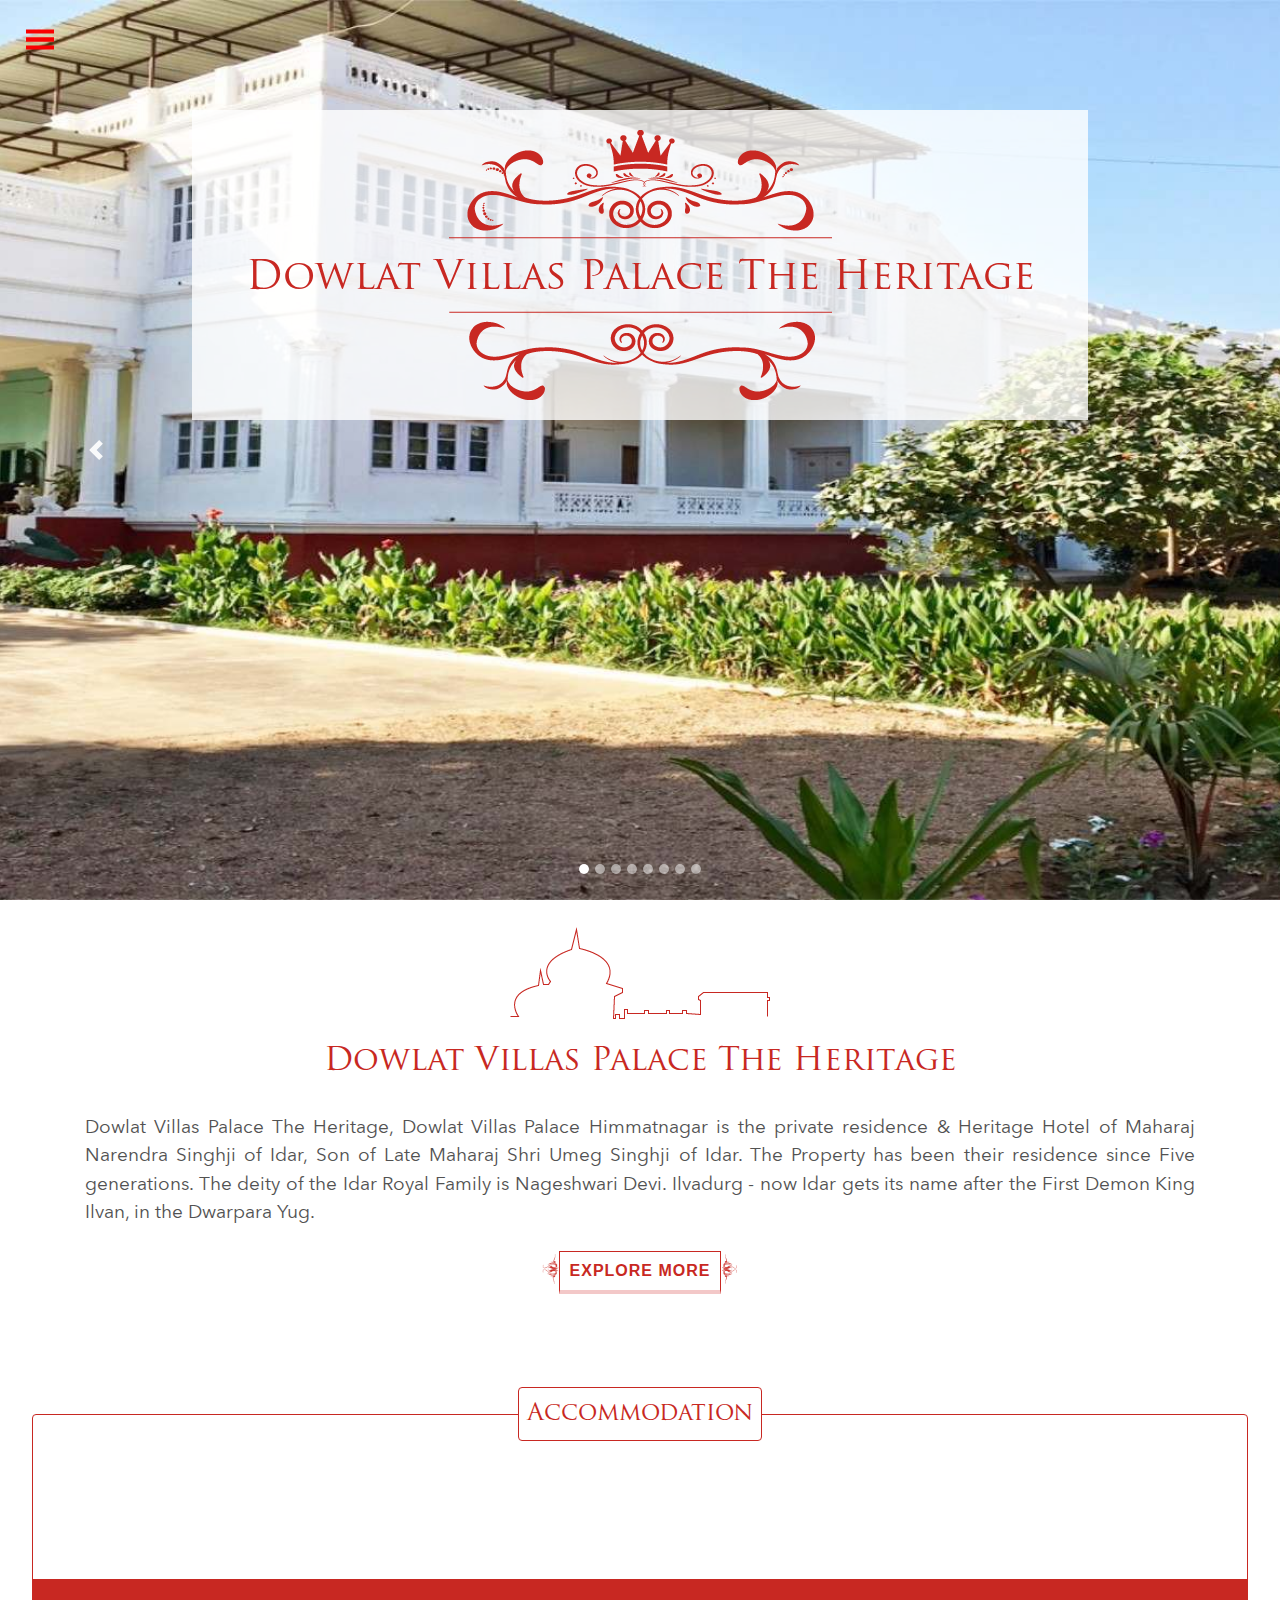
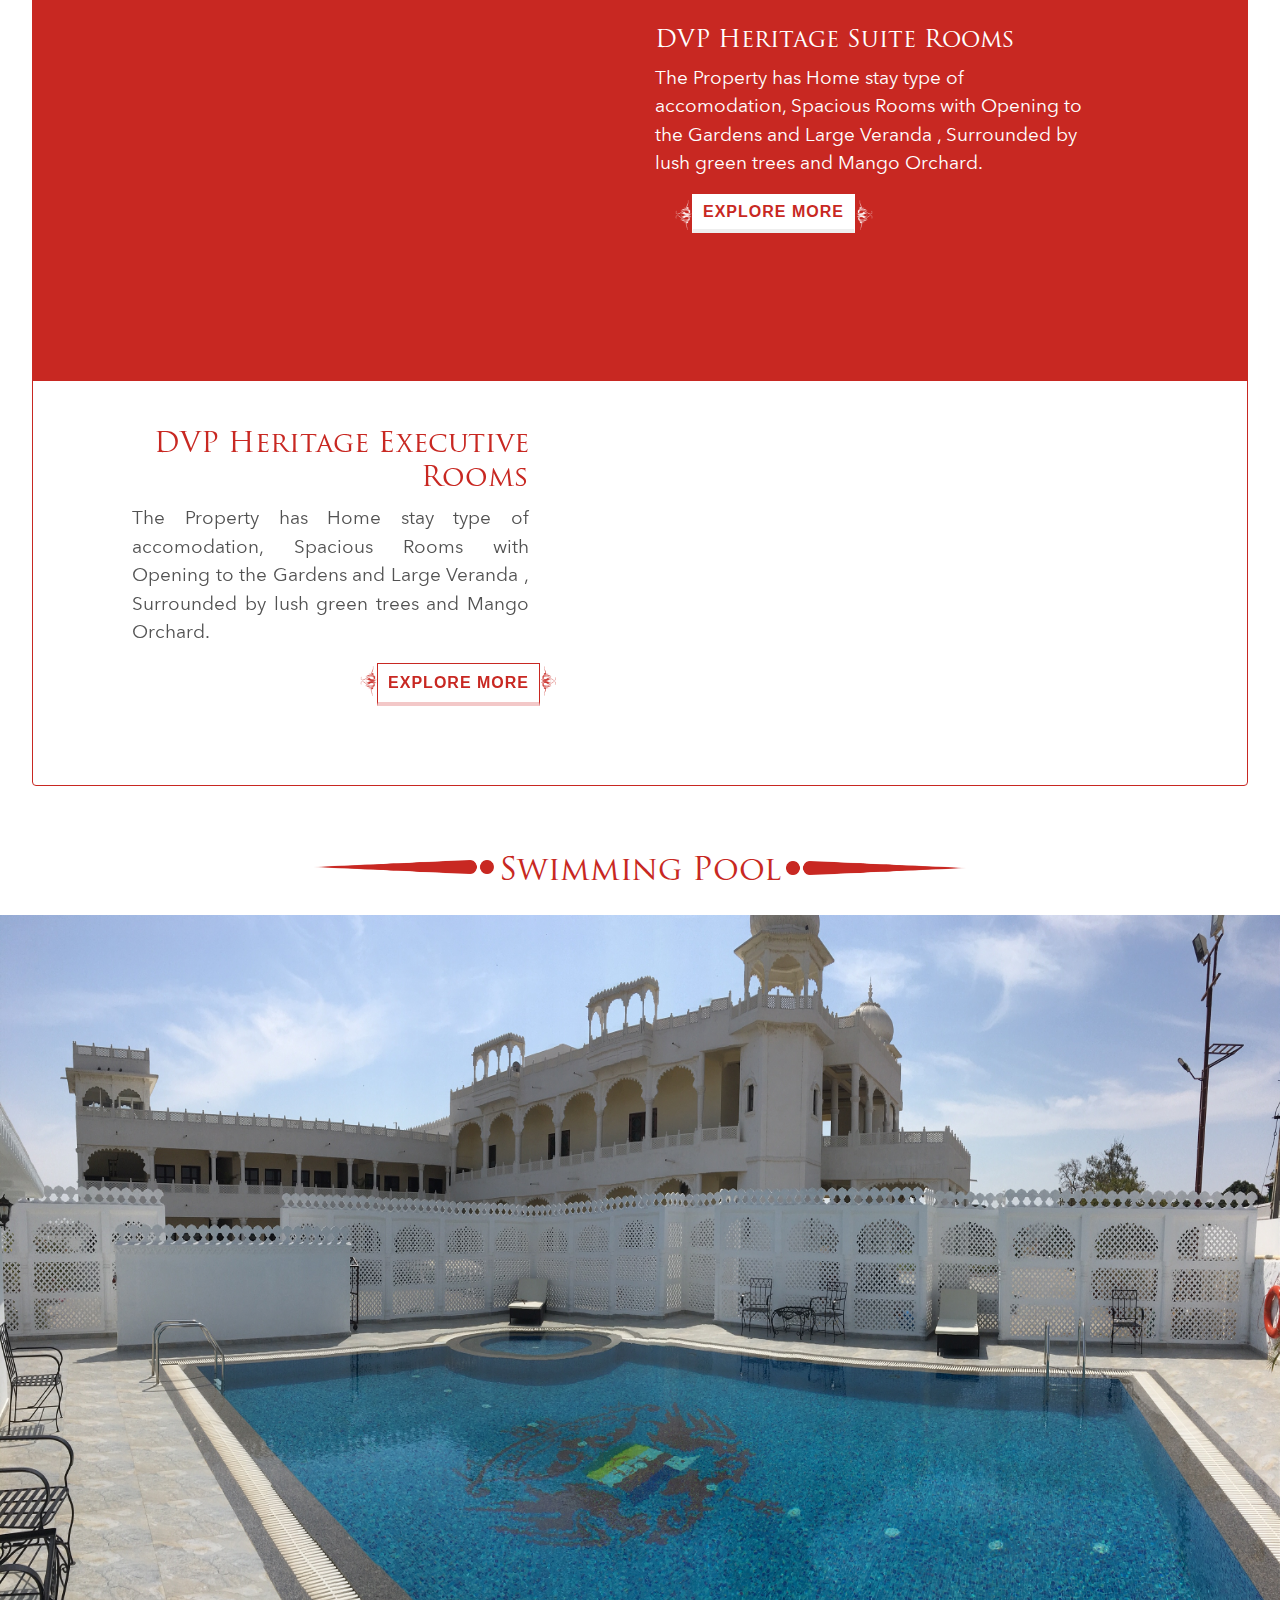
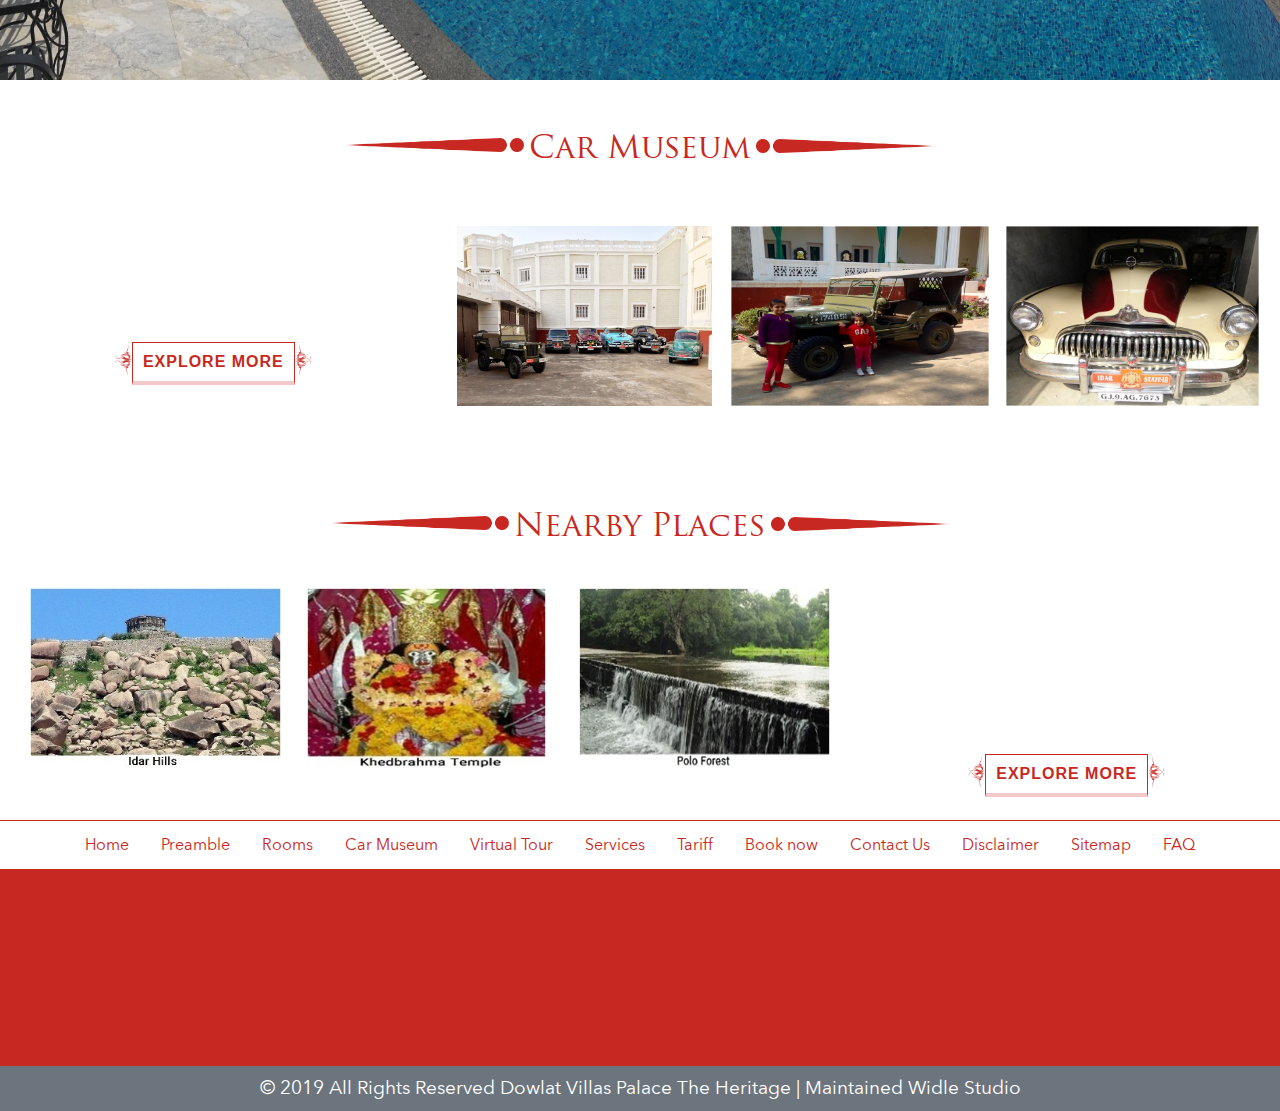
==== commit 22e46a2f: "Update index.html" ====
--- a/index.html
+++ b/index.html
@@ -5,13 +5,12 @@
 <head>
     <meta charset="UTF-8">
     <meta name="viewport" content="width=device-width, initial-scale=1.0">
-    <meta http-equiv="X-UA-Compatible" content="ie=edge">
     <title>Dowlat Villas Palace Heritage </title>
     <link rel="icon" href="favicon.ico" type="image/x-icon">
     <meta name="description" content="Dowlat Villas Palace The Heritage, Dowlat Villas Palace Himmatnagar is the private residence &amp; Heritage Hotel of Maharaj Narendra Singhji of Idar, Son of Late Maharaj Shri Umeg Singhji of Idar."/>
     <meta name="keywords" content="dowlat villas palace,dowlat villas palace the heritage,dowlat villas palace idar,dowlat villas palace himmatnagar gujarat,dowlat villas palace wikipedia,dowlat villas palace the heritage himmatnagar gujarat,dowlat villas palace himatnagar gujarat,dowlat villas palace mahavirnagar himmatnagar,dowlat villas
         ,dowlat villas palace himatnagar"/>
-    <meta name="google-site-verification" content="PXb9BDiwChoZxJvCJrlMYT2xaS7VnYl-scWGtTo9Gdc"/>
+<meta name="google-site-verification" content="sNWGMpfL2sikvz0CuVMU6n4ZfQQOkchbKO1MT_LjsW8" />
     <link rel="stylesheet" href="style.css">
     <!-- Latest compiled and minified CSS -->
     <link rel="stylesheet" href="https://maxcdn.bootstrapcdn.com/bootstrap/4.3.1/css/bootstrap.min.css">
@@ -207,6 +206,8 @@
                 <li data-target="#carouselExampleIndicators" data-slide-to="3"></li>
                 <li data-target="#carouselExampleIndicators" data-slide-to="4"></li>
                 <li data-target="#carouselExampleIndicators" data-slide-to="5"></li>
+                 <li data-target="#carouselExampleIndicators" data-slide-to="6"></li>
+                  <li data-target="#carouselExampleIndicators" data-slide-to="7"></li>
 
 
 
@@ -253,6 +254,12 @@
 
 
                 <div class="carousel-item" style="background-image: url('./images/slider/11.jpg')">
+
+                </div>
+                 <div class="carousel-item" style="background-image: url('./images/slider/hall-slider1.jpeg')">
+
+                </div>
+                 <div class="carousel-item" style="background-image: url('./images/slider/hall-slider2.jpeg')">
 
                 </div>
 
@@ -334,7 +341,7 @@
                 </div>
                 <div class="col-md-6 pt-md-0  pt-sm-5 pt-0">
                     <div class="horo pt-md-0  pt-sm-5 pt-0 text-md-left text-center animation-element bounce-up">
-                        <img class="subject" src="./images/rooms/23.jpg" alt="room2">
+                        <img class="subject" src="./images/rooms/executive-room2.JPEG" alt="room2">
                     </div>
                 </div>
 
@@ -494,10 +501,10 @@
 
         </div>
         <div class="bg-secondary ">
-            <p class="text-center text-white my-auto py-2">© 2019 All Rights Reserved | Widle Studio</p>
+            <p class="text-center text-white my-auto py-2">© 2019 All Rights Reserved Dowlat Villas Palace The Heritage | Maintained Widle Studio</p>
         </div>
     </div>
 
     <script src="js.js"></script>
 </body>
-</html>+</html>
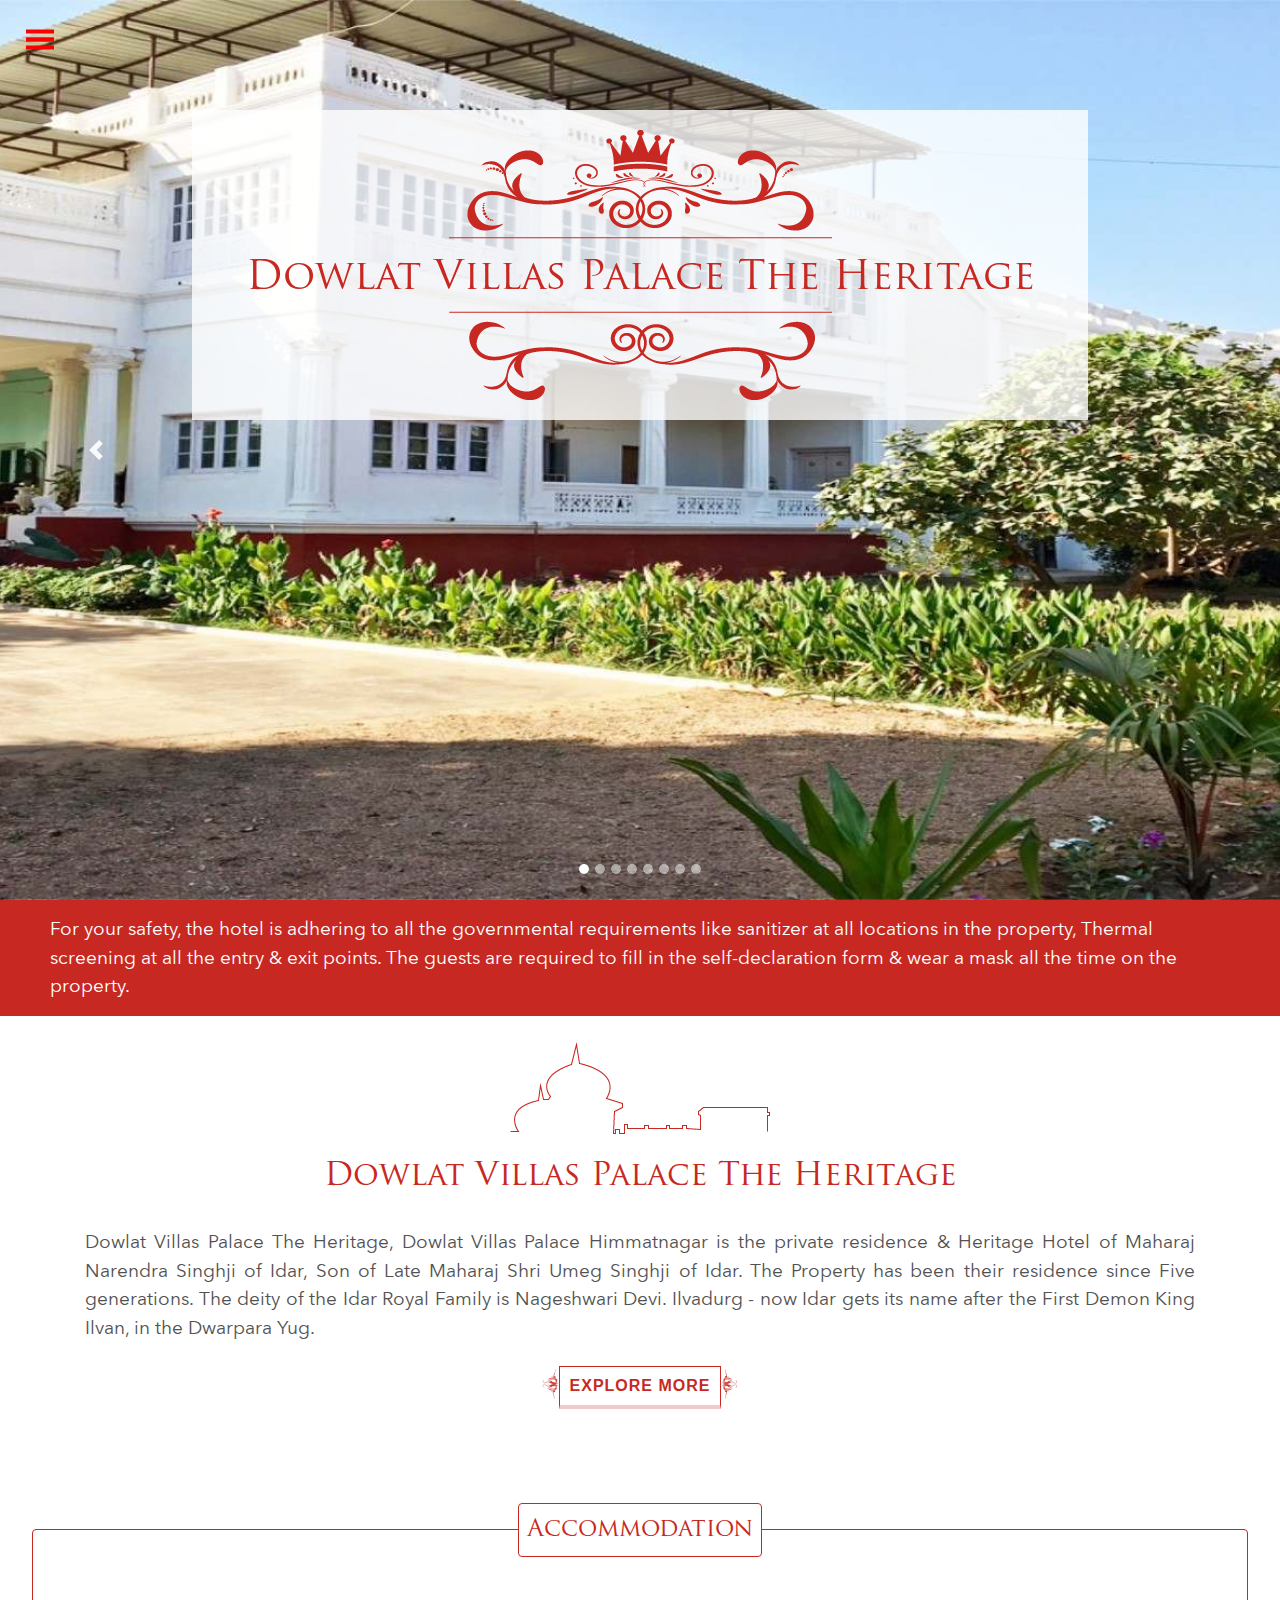
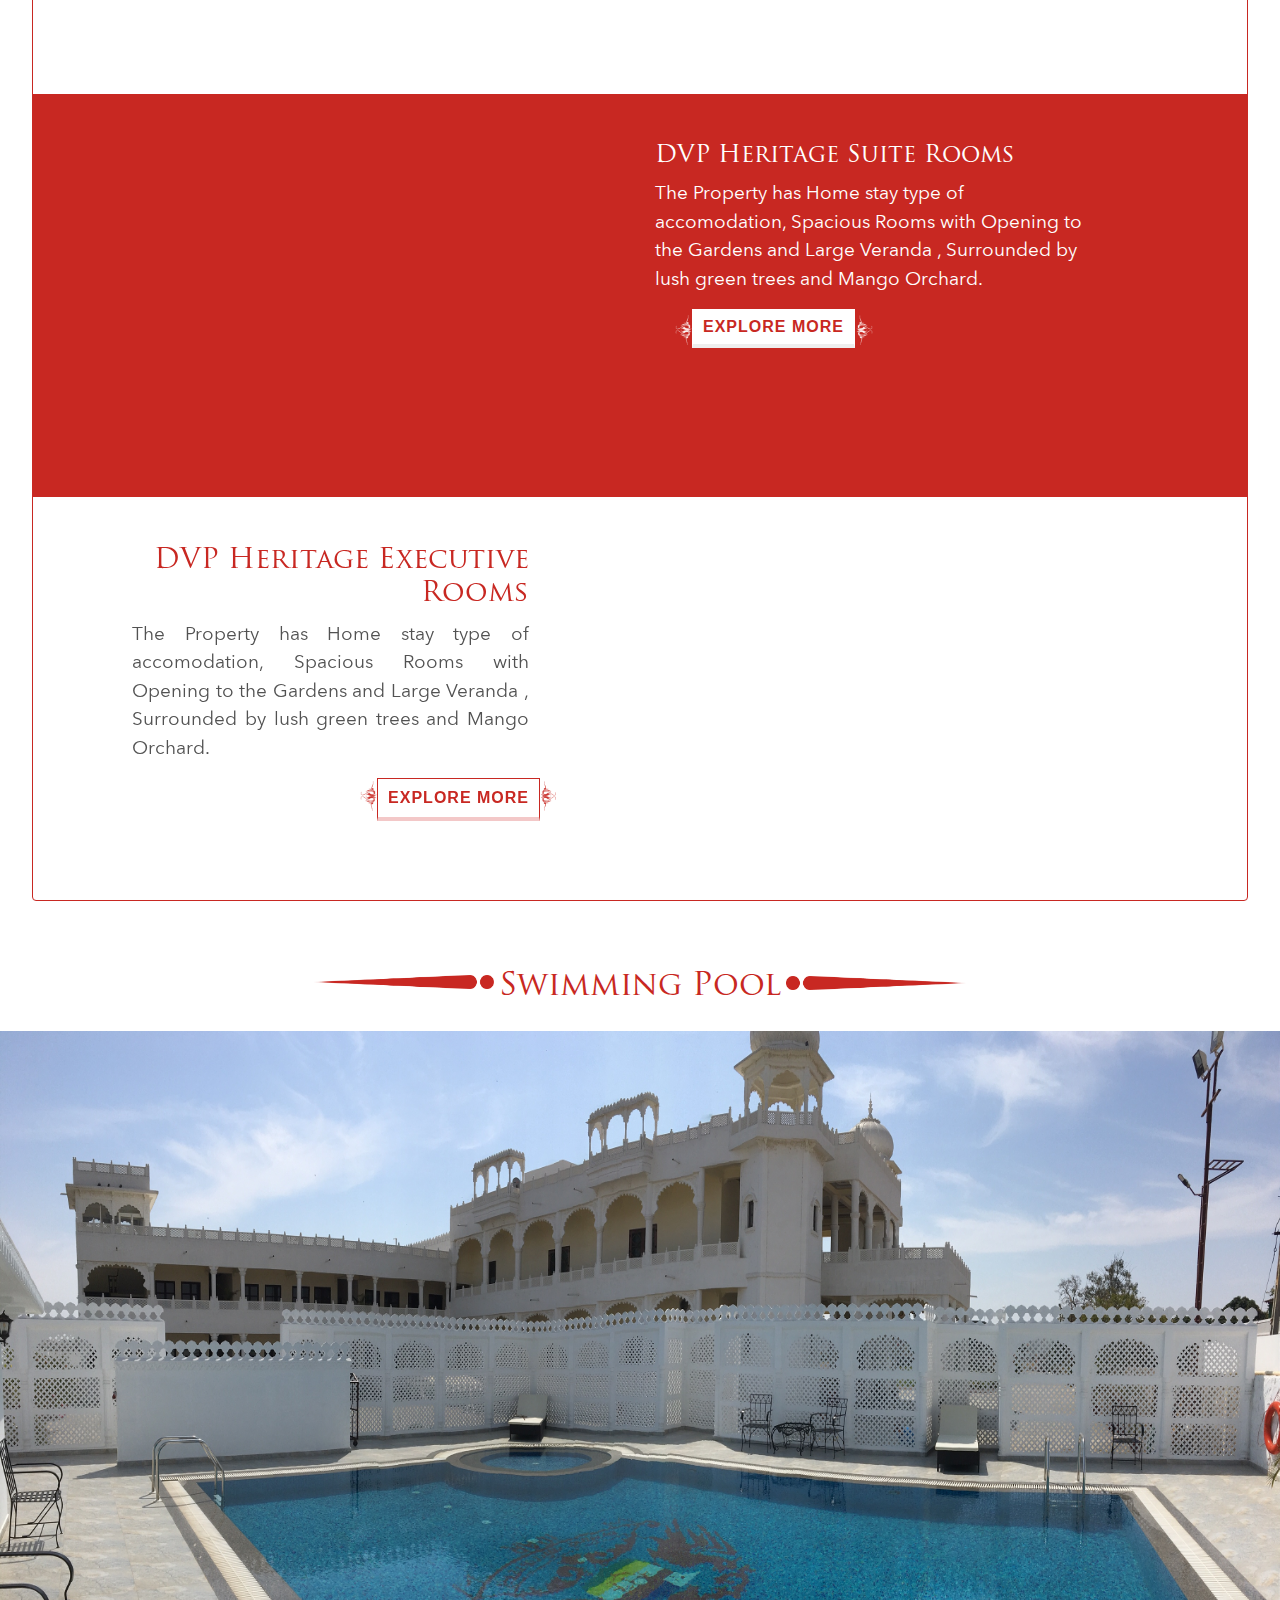
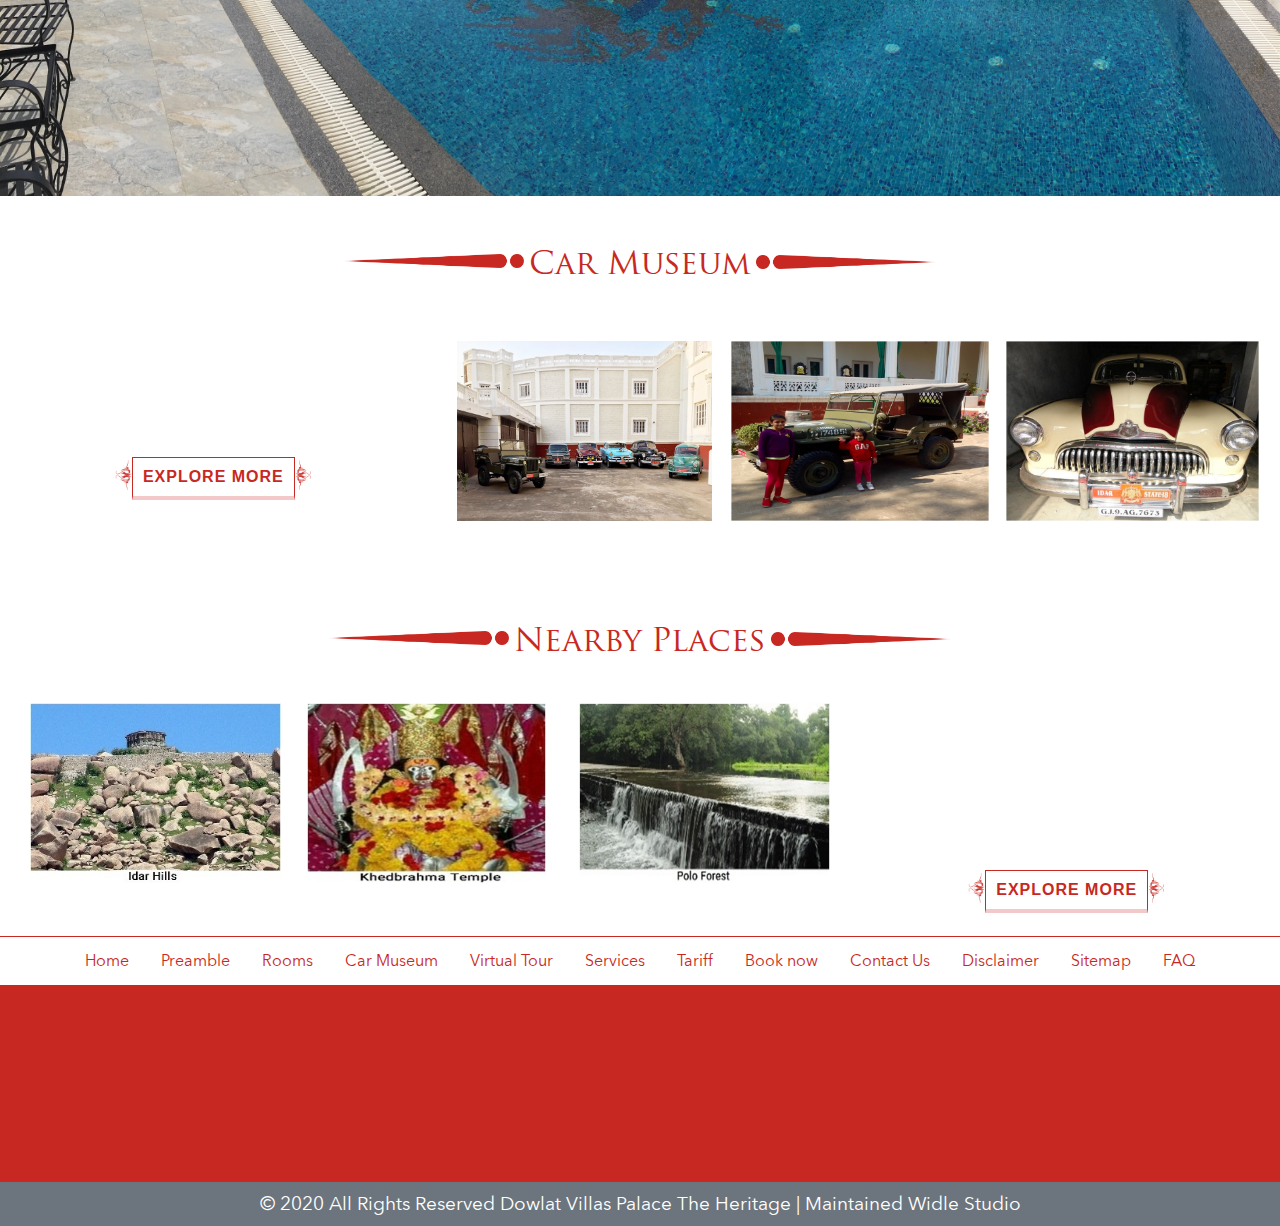
==== commit 1ee547ef: "add covid message" ====
--- a/index.html
+++ b/index.html
@@ -159,6 +159,7 @@
 
 </head>
 
+
 <body>
     <div class="viewport">
         <header class="header">
@@ -278,7 +279,12 @@
             </a>
         </div>
     </header>
-
+       <div class="sticky">
+            <p>
+                For your safety, the hotel is adhering to all the governmental requirements like sanitizer at all locations in the property, Thermal screening at all the entry & exit points.
+                The guests are required to fill in the self-declaration form & wear a mask all the time on the property.
+                <p>
+        </div>
 
     <div class="text-center  " style="margin: 2% 0 3% 0;">
         <img class="text-center " src="./images/dowlat.png" alt="dowlatvillas">
@@ -341,7 +347,7 @@
                 </div>
                 <div class="col-md-6 pt-md-0  pt-sm-5 pt-0">
                     <div class="horo pt-md-0  pt-sm-5 pt-0 text-md-left text-center animation-element bounce-up">
-                        <img class="subject" src="./images/rooms/executive-room2.JPEG" alt="room2">
+                        <img class="subject" src="./images/rooms/executive-room2.jpeg" alt="room2">
                     </div>
                 </div>
 
@@ -501,10 +507,11 @@
 
         </div>
         <div class="bg-secondary ">
-            <p class="text-center text-white my-auto py-2">© 2019 All Rights Reserved Dowlat Villas Palace The Heritage | Maintained Widle Studio</p>
+            <p class="text-center text-white my-auto py-2">© 2020 All Rights Reserved Dowlat Villas Palace The Heritage | Maintained Widle Studio</p>
         </div>
     </div>
 
     <script src="js.js"></script>
+
 </body>
 </html>
--- a/style.css
+++ b/style.css
@@ -1368,3 +1368,71 @@
   color: #f3c8c8; }
 
 /*# sourceMappingURL=style.css.map */
+/*nikita style*/
+
+.model-room-new .modal {
+display:none;
+padding-top:10px;
+position:fixed;
+left:0;
+top:0;
+width:100%;
+height:100%;
+overflow:auto;
+background-color:rgb(0,0,0);
+background-color:rgba(0,0,0,0.8)
+}
+
+.model-room-new .modal-content{
+margin: auto;
+display: block;
+  position: absolute;
+  top: 50%;
+  left: 50%;
+  transform: translate(-50%, -50%);
+  width: fit-content;
+}
+
+
+.modal-hover-opacity {
+opacity:1;
+filter:alpha(opacity=100);
+-webkit-backface-visibility:hidden
+}
+
+.modal-hover-opacity:hover {
+opacity:0.60;
+filter:alpha(opacity=60);
+-webkit-backface-visibility:hidden
+}
+
+
+.model-room-new .close {
+text-decoration:none;float:right;font-size:24px;font-weight:bold;color:white
+}
+.model-room-new .modal-content, #caption {   
+  
+    -webkit-animation-name: zoom;
+    -webkit-animation-duration: 0.6s;
+    animation-name: zoom;
+    animation-duration: 0.6s;
+}
+
+div.sticky {
+  position: sticky;
+  top: 0;
+  background-color: #c82822;
+  padding: 15px 50px;
+  font-size: 20px;
+  color: #fff;
+  z-index: 2;
+}
+.sticky p{
+  color: #fff;
+  margin: 0;
+}
+  @media screen and (max-width: 1152px) {
+    div.sticky {
+    position: relative;
+    top: initial;
+  }
